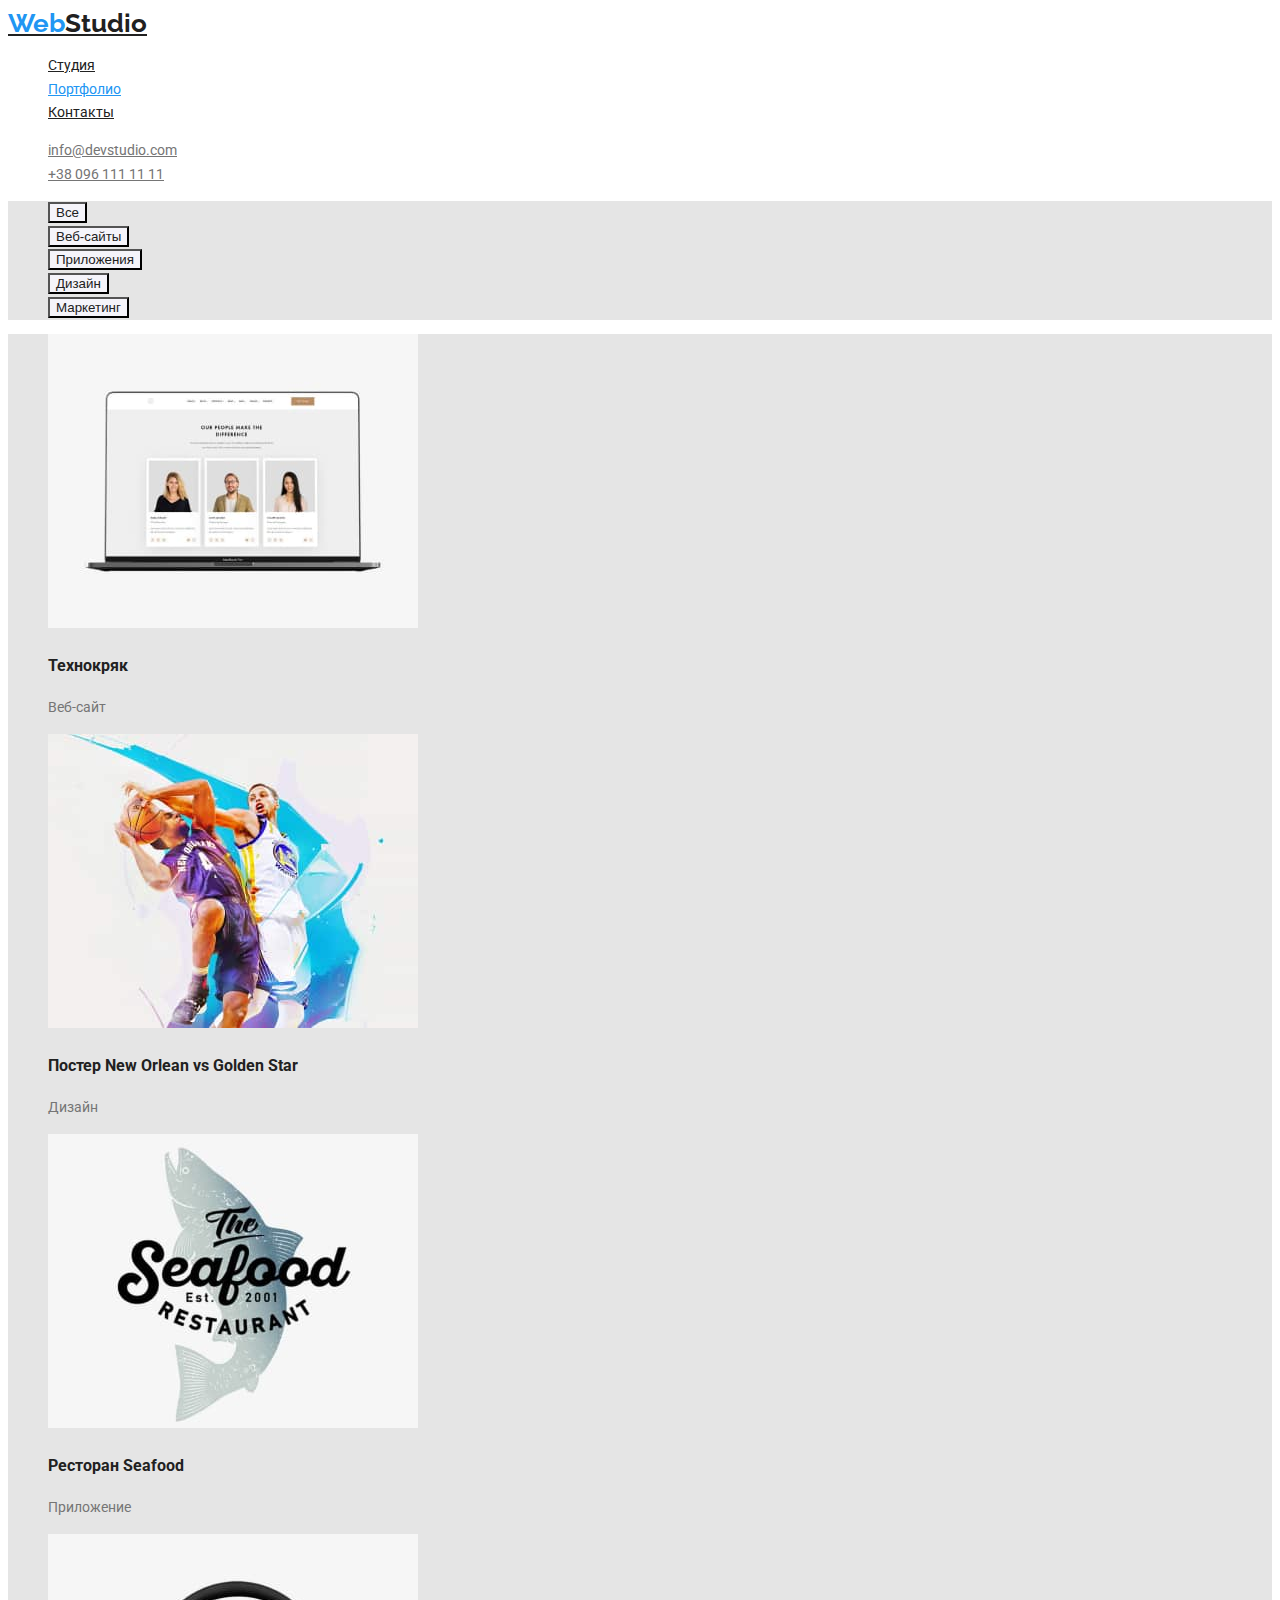
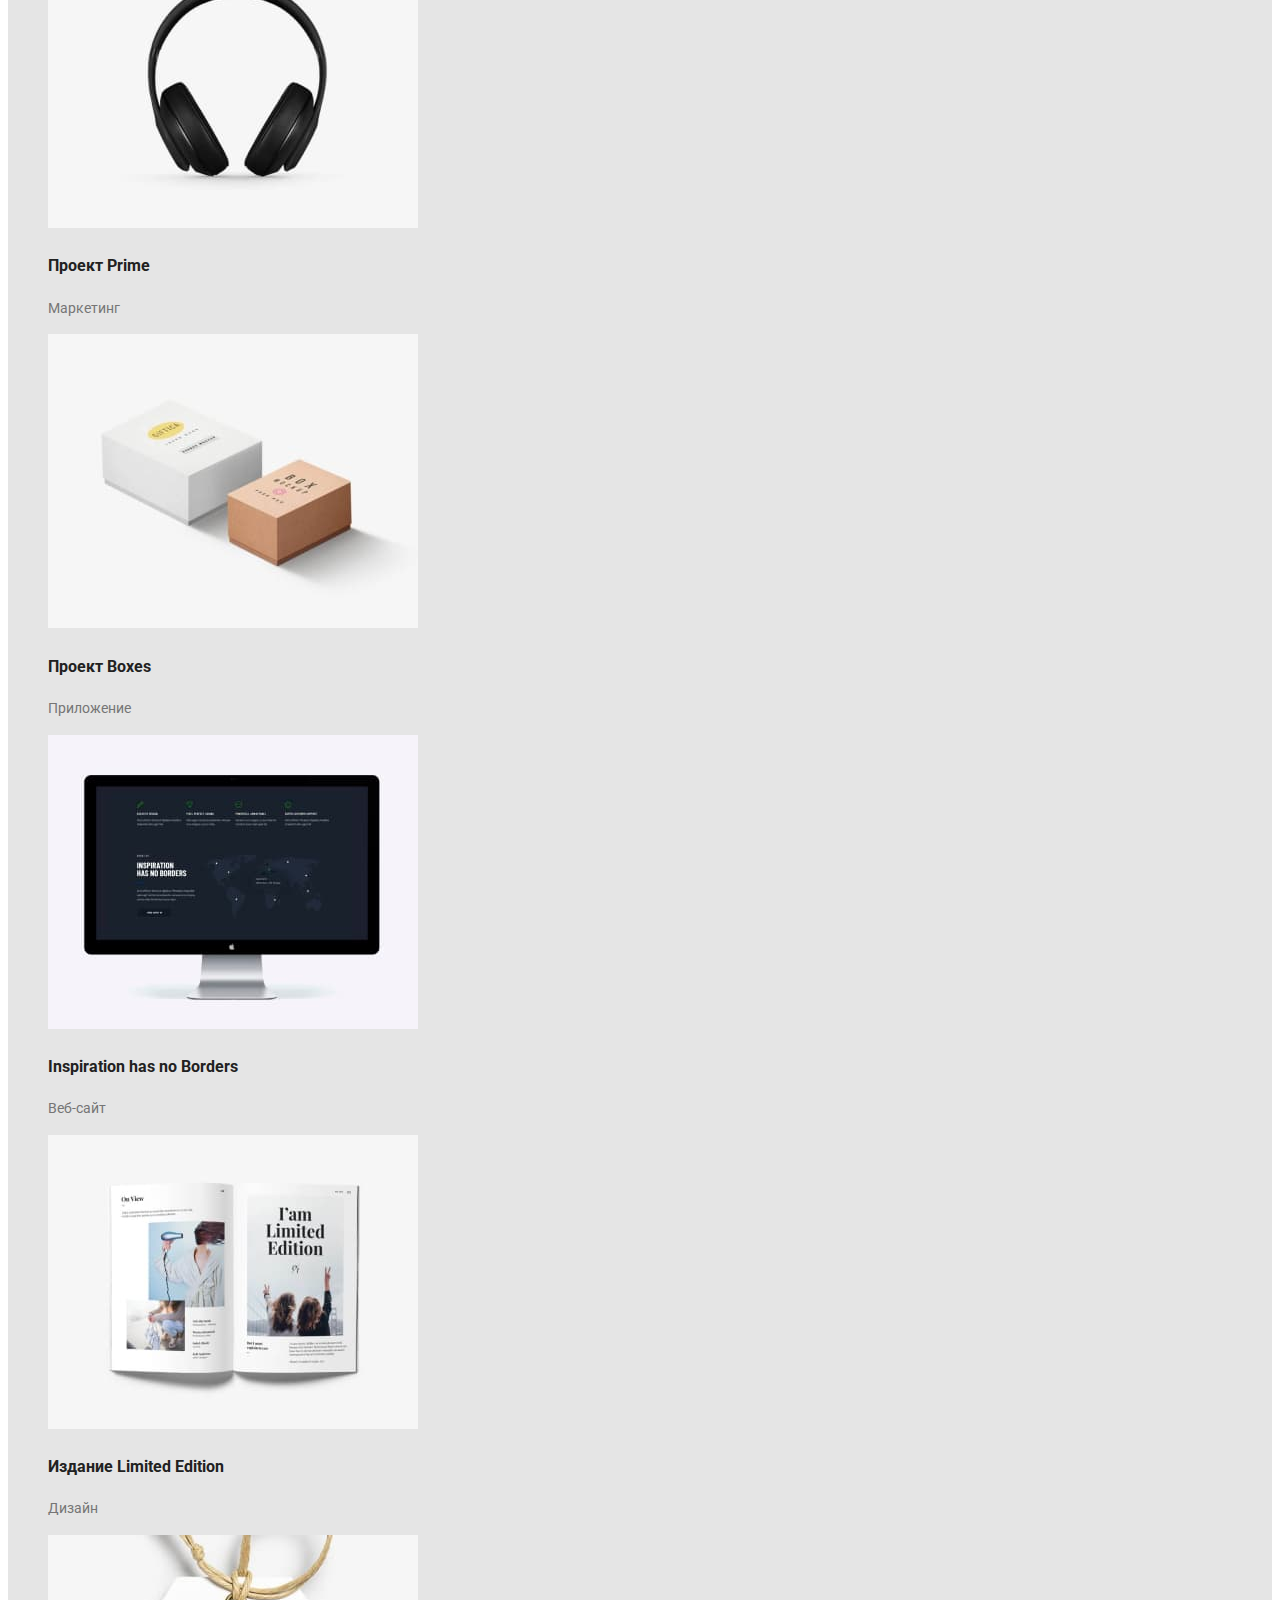
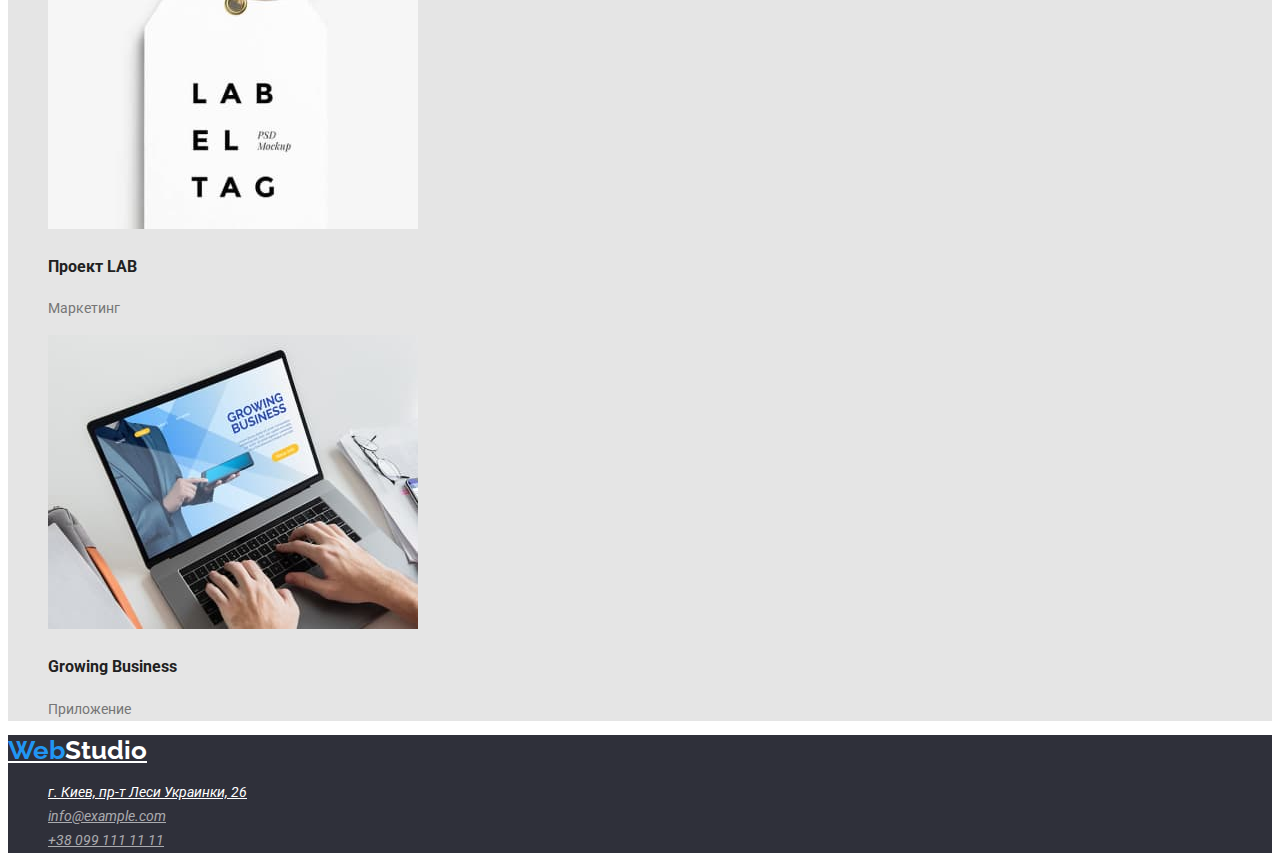
==== portfolio.html @ dbe219a0 "Исправлено высота текста на множитель" ====
<!DOCTYPE html>
<html lang="ru">
  <head>
    <meta charset="UTF-8" />
    <meta http-equiv="X-UA-Compatible" content="IE=edge" />
    <meta name="viewport" content="width=device-width, initial-scale=1.0" />
    <title>WebStudio</title>
    <link
      href="https://fonts.googleapis.com/css2?family=Raleway:wght@700&family=Roboto:wght@400;500;700;900&display=swap"
      rel="stylesheet"
    />
    <link rel="stylesheet" href="./styles/styles.css" />
  </head>
  <body>
    <!--Шапка сайта-->
    <header class="header">
      <nav>
        <a href="https://WebStudio.com" class="logo"
          ><span class="logo-web">Web</span>Studio</a
        >
        <ul class="site-nav list">
          <li><a href="./index.html" class="link">Студия</a></li>
          <li><a href="" class="link current">Портфолио</a></li>
          <li><a href="" class="link">Контакты</a></li>
        </ul>
      </nav>
      <ul class="auth-nav list">
        <li>
          <a href="mailto:info@devstudio.com" class="link">
            info@devstudio.com</a
          >
        </li>
        <li>
          <a href="tel:+38-096-111-11-11" class="link">+38 096 111 11 11</a>
        </li>
      </ul>
    </header>
    <!--Уникальный контент страницы-->
    <main>
      <section class="section">
        <ul class="list">
          <li><button type="button" class="button button-all">Все</button></li>
          <li>
            <button type="button" class="button button-websaite">
              Веб-сайты
            </button>
          </li>
          <li>
            <button type="button" class="button button-applications">
              Приложения
            </button>
          </li>
          <li>
            <button type="button" class="button button-design">Дизайн</button>
          </li>
          <li>
            <button type="button" class="button button-marketing">
              Маркетинг
            </button>
          </li>
        </ul>
        </section>
        <section class="section">
          <ul class="list">
          <li>
            <img src="./img/laptop.jpg" alt="Ноотбук" width="370" />
            <h3 class="section-title">Технокряк</h3>
            <p>Веб-сайт</p>
          </li>
          <li>
            <img
              src="./img/basketball.jpg"
              alt="Двое мужчин играют в баскетбол"
              width="370"
            />
            <h3 class="section-title">Постер New Orlean vs Golden Star</h3>
            <p>Дизайн</p>
          </li>
          <li>
            <img
              src="./img/restaurantlogo.jpg"
              alt="Логотип ресторана"
              width="370"
            />
            <h3 class="section-title">Ресторан Seafood</h3>
            <p>Приложение</p>
          </li>
          <li>
            <img src="./img/headphones.jpg" alt="Наушники" width="370" />
            <h3 class="section-title">Проект Prime</h3>
            <p>Маркетинг</p>
          </li>
          <li>
            <img src="./img/boxes.jpg" alt="Две коробочки" width="370" />
            <h3 class="section-title">Проект Boxes</h3>
            <p>Приложение</p>
          </li>
          <li>
            <img src="./img/inspiration.jpg" alt="Веб-сайт" width="370" />
            <h3 class="section-title" lang="en">Inspiration has no Borders</h3>
            <p>Веб-сайт</p>
          </li>
          <li>
            <img src="./img/edition.jpg" alt="Страница журнала" width="370" />
            <h3 class="section-title">Издание Limited Edition</h3>
            <p>Дизайн</p>
          </li>
          <li>
            <img
              src="./img/labproject.jpg"
              alt="Карточка с названием"
              width="370"
            />
            <h3 class="section-title">Проект LAB</h3>
            <p>Маркетинг</p>
          </li>
          <li>
            <img
              src="./img/growingbusiness.jpg"
              alt="Человек работает за компьютером"
              width="370"
            />
            <h3 class="section-title" lang="en">Growing Business</h3>
            <p>Приложение</p>
          </li>
        </ul>
      </section>
    </main>
    <!--Подвал-->
    <footer class="footer">
      <a href="https://WebStudio.com" class="footer-logo"
        ><span class="footer-web">Web</span>Studio</a
      >
      <address>
        <ul class="list">
          <li>
            <a href="" class="footer-adress">г. Киев, пр-т Леси Украинки, 26</a>
          </li>
          <li>
            <a href="mailto:info@devstudio.com" class="footer-mail"
              >info@example.com</a
            >
          </li>
          <li>
            <a href="tel:+38-096-111-11-11" class="footer-tel"
              >+38 099 111 11 11</a
            >
          </li>
        </ul>
        </section>
      </address>
    </footer>
  </body>
</html>
---- styles/styles.css ----
/* color palette */
/* вторичный цвет текста #212121 */
/* основной цвет текста #757575 */
/* фон героя и подвала #2F303A */
/* основной цвет фона страницы #E5E5E5 */
/* акцент #2196F3 */
/* фон наша команда #F5F4FA */
/* фон наши шапка  #FFFFFF */
/* цвет эладреса и телефона подвала rgba(255, 255, 255, 0.6) */
:root {
  --primary-text-color: #757575;
  --title-text-color: #212121;
  --accent-color: #2196f3;
  --footer-mail-tel-color: rgba(255, 255, 255, 0.6);
  --background-hero-footer-color: #2f303a;
  --background-page-color: #e5e5e5;
  --background-ourteam-color: #f5f4fa;
  --background-primary-color: #ffffff;
}
body {
  background-color: var(--background-primary-color);
  color: var(--primary-text-color);

  font-family: Roboto, sans-serif;
  font-style: normal;
  font-weight: 400;
  font-size: 14px;
  line-height: 1.7;
}
.list {
  list-style: none;
}
.header {
  background-color: var(--background-primary-color);
}

.logo {
  color: var(--title-text-color);

  font-family: "Raleway";
  font-style: normal;
  font-weight: 700;
  font-size: 26px;
  line-height: 1.2;
}
.logo:hover,
.logo:focus {
  color: var(--accent-color);
}
.logo > .logo-web {
  color: var(--accent-color);
}

/* site nav */
.site-nav .link {
  color: var(--title-text-color);
}
.site-nav .link:hover,
.site-nav .link:focus {
  color: var(--accent-color);
}
.site-nav .link.current {
  color: var(--accent-color);
}
/* auth-nav */
.auth-nav .link {
  color: var(--primary-text-color);
}
.auth-nav .link:hover,
.auth-nav .link:focus {
  color: var(--accent-color);
}

/* hero */
.hero {
  background-color: var(--background-hero-footer-color);
}
.hero-title {
  color: var(--background-primary-color);

  font-weight: 900;
  font-size: 44px;
  line-height: 1.4;
  text-align: center;
}
.hero-btn {
  background-color: var(--accent-color);
  color: var(--background-primary-color);
}
/* section */
.section {
  background-color: var(--background-page-color);
}
.section-title {
  color: var(--title-text-color);
}
.title-too {
  text-align: center;
}

/* team */
.team {
  background-color: var(--background-ourteam-color);
}
/* footer */
.footer {
  background-color: var(--background-hero-footer-color);
}

.footer-logo {
  color: var(--background-primary-color);

  font-family: "Raleway";
  font-style: normal;
  font-weight: 700;
  font-size: 26px;
  line-height: 1.2;
}
.footer-logo:hover,
.footer-logo:focus {
  color: var(--accent-color);
}
.footer-web {
  color: var(--accent-color);
}
.footer-adress {
  color: var(--background-primary-color);
}
.footer-mail {
  color: var(--footer-mail-tel-color);
}
.footer-mail:hover,
.footer-mail:focus {
  color: var(--accent-color);
}
.footer-tel {
  color: var(--footer-mail-tel-color);
}
.footer-tel:hover,
.footer-tel:focus {
  color: var(--accent-color);
}
.button {
  background-color: var(--background-ourteam-color);
  color: var(--title-text-color);
}
.button:hover,
.button:focus {
  background-color: var(--accent-color);
  color: var(--background-primary-color));
}
.button .button-all {
  width: 73px;
  height: 38px;
}
.button .button-websaite {
  width: 128px;
  height: 38px;
}
.button .button-applications {
  width: 145px;
  height: 38px;
}
.button .button-design {
  width: 103px;
  height: 38px;
}
.button .button-marketing {
  width: 130px;
  height: 38px;
}
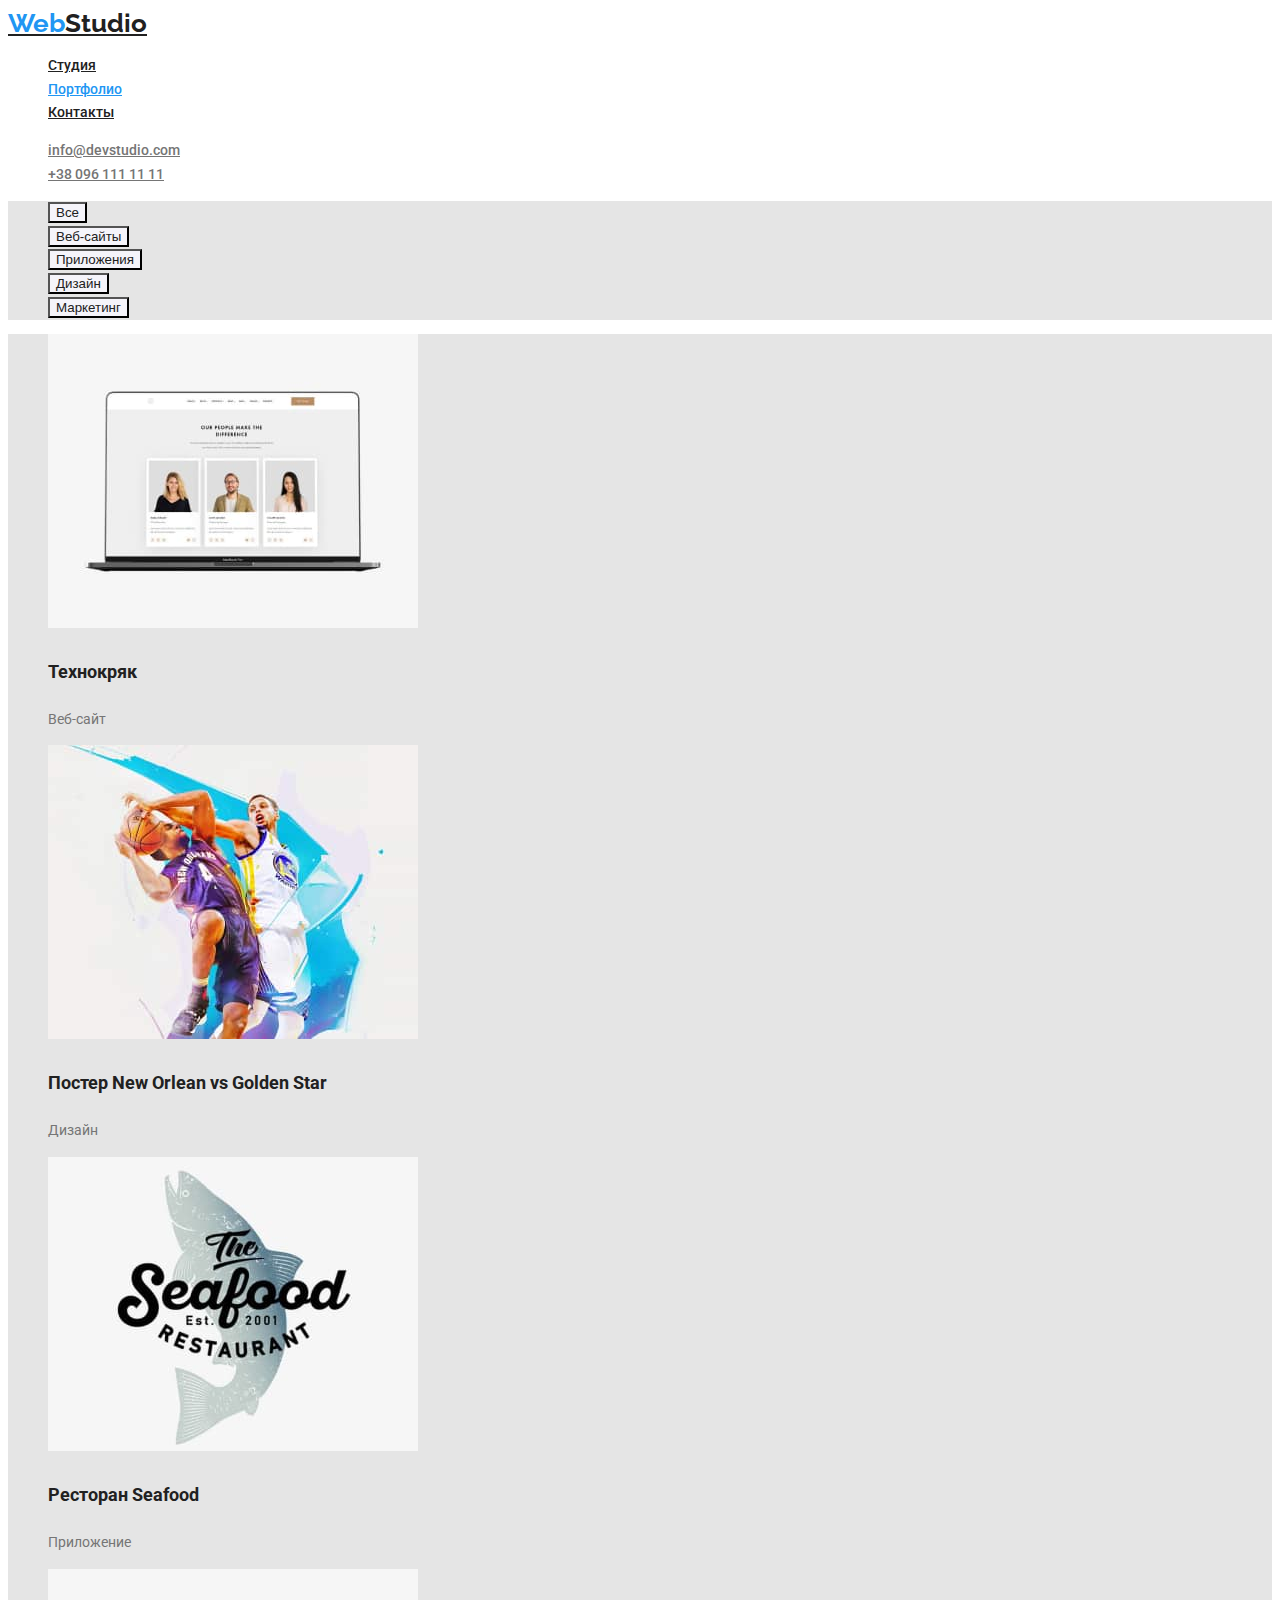
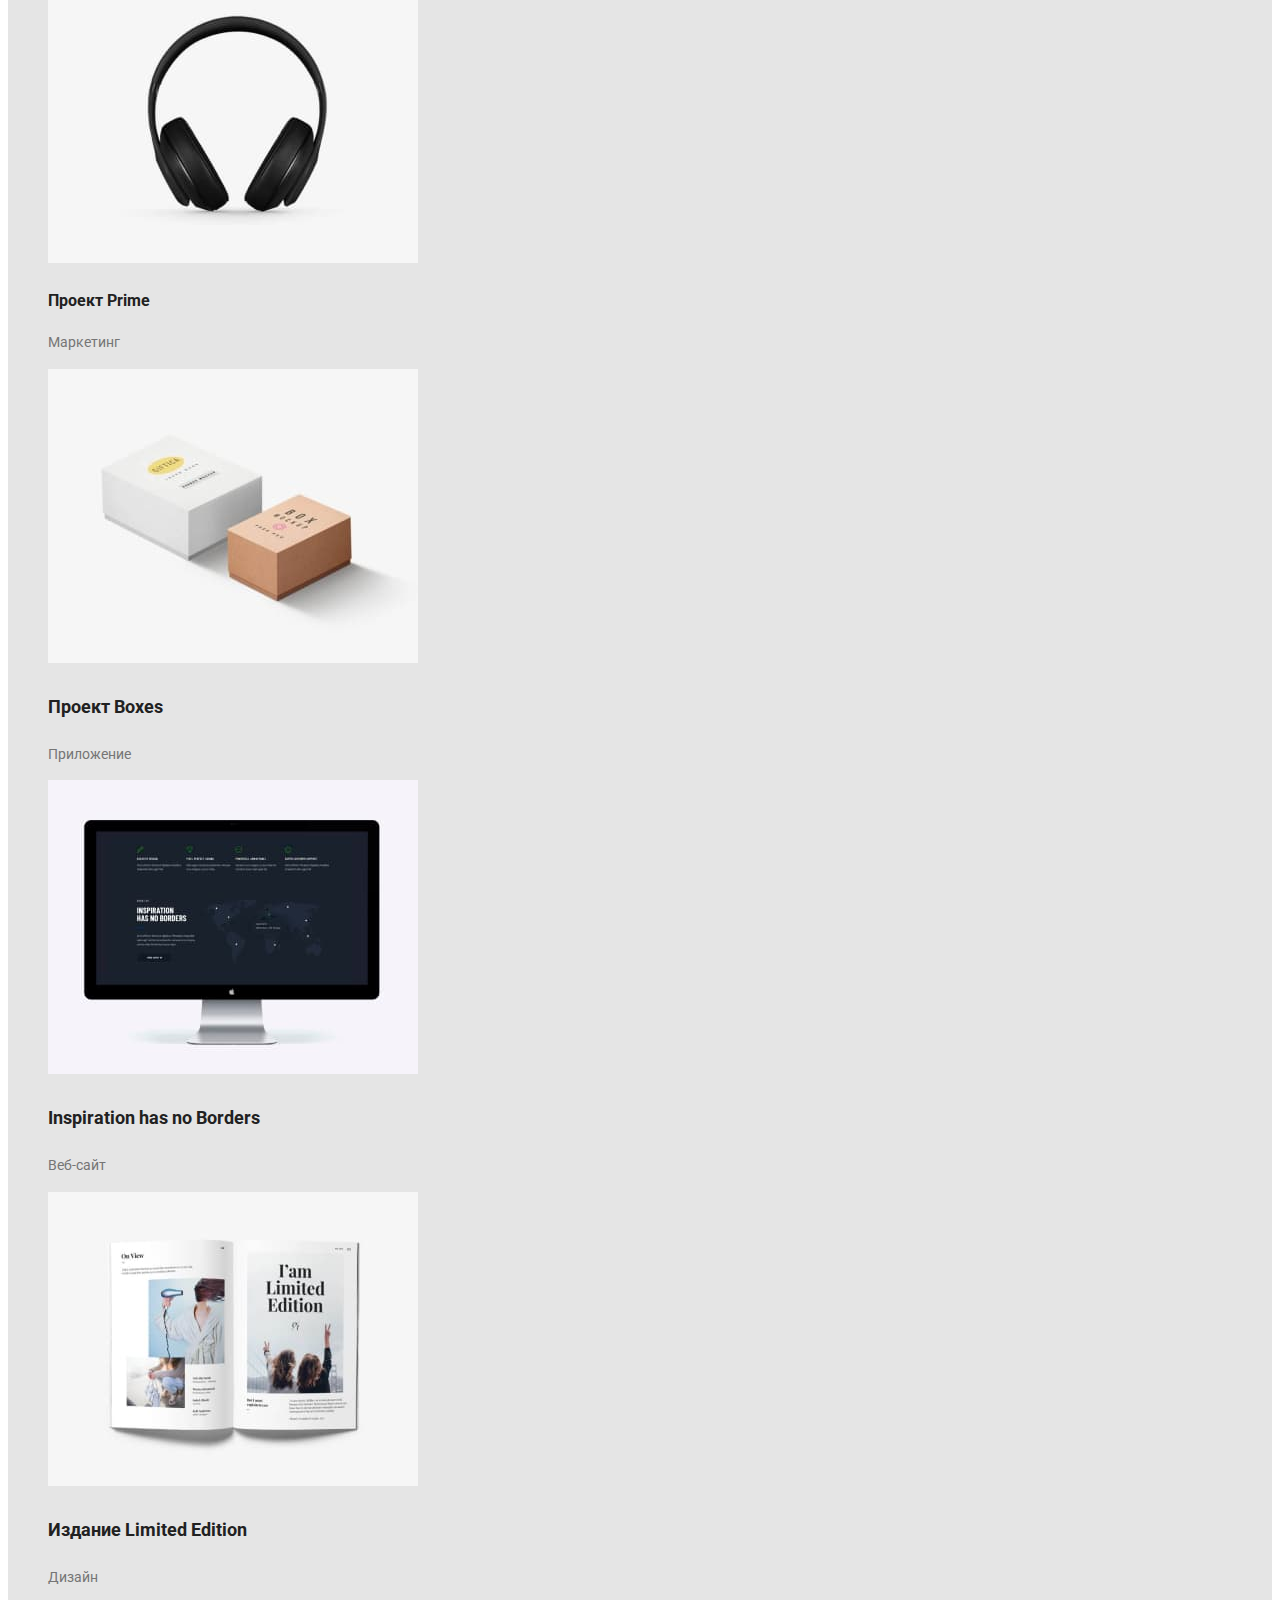
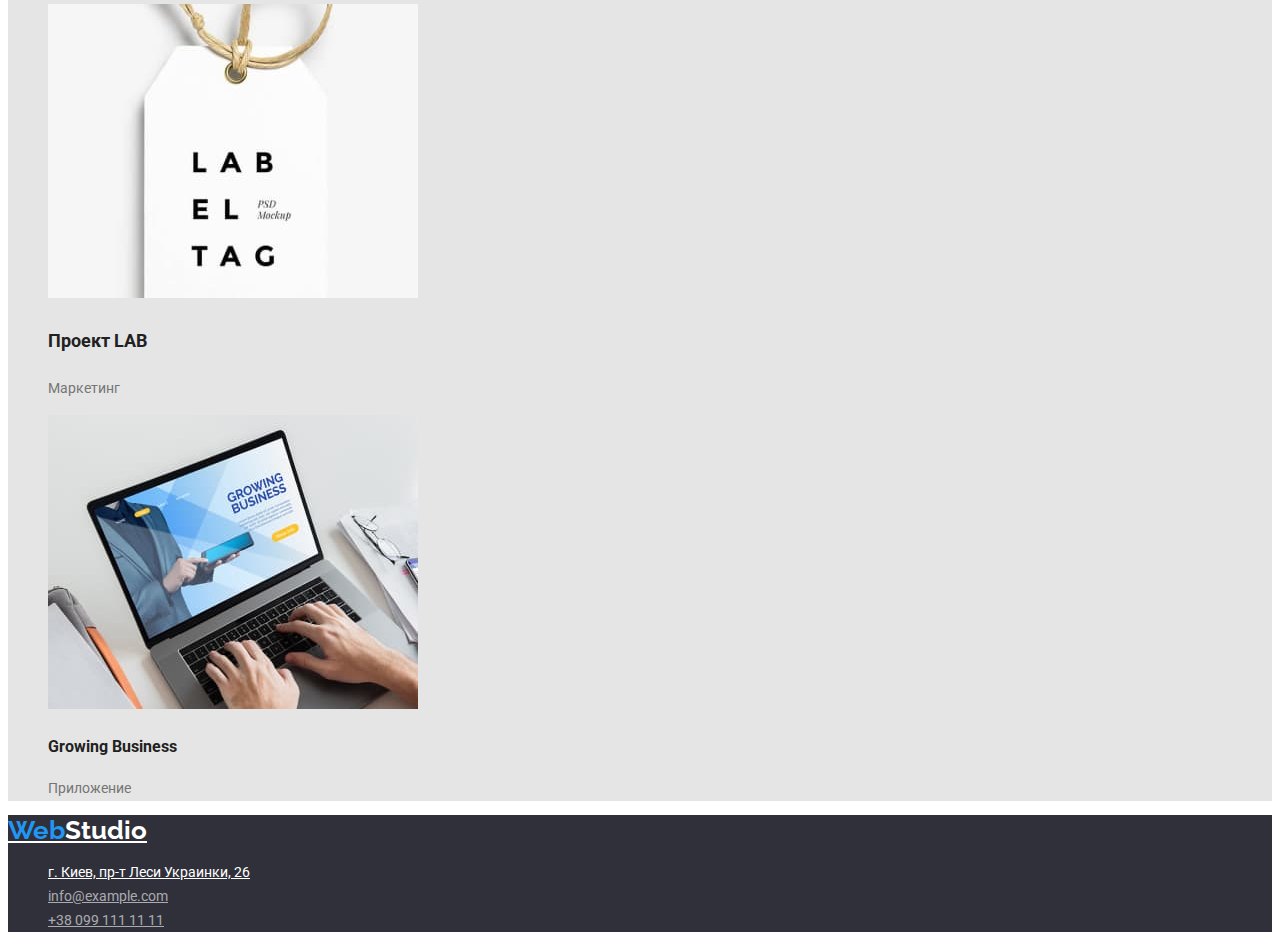
==== commit 97a3f0b7: "Присвоено стили текста" ====
--- a/portfolio.html
+++ b/portfolio.html
@@ -64,7 +64,7 @@
           <ul class="list">
           <li>
             <img src="./img/laptop.jpg" alt="Ноотбук" width="370" />
-            <h3 class="section-title">Технокряк</h3>
+            <h3 class="section-title portfolio-title">Технокряк</h3>
             <p>Веб-сайт</p>
           </li>
           <li>
@@ -73,7 +73,7 @@
               alt="Двое мужчин играют в баскетбол"
               width="370"
             />
-            <h3 class="section-title">Постер New Orlean vs Golden Star</h3>
+            <h3 class="section-title portfolio-title">Постер New Orlean vs Golden Star</h3>
             <p>Дизайн</p>
           </li>
           <li>
@@ -82,7 +82,7 @@
               alt="Логотип ресторана"
               width="370"
             />
-            <h3 class="section-title">Ресторан Seafood</h3>
+            <h3 class="section-title portfolio-title">Ресторан Seafood</h3>
             <p>Приложение</p>
           </li>
           <li>
@@ -92,17 +92,17 @@
           </li>
           <li>
             <img src="./img/boxes.jpg" alt="Две коробочки" width="370" />
-            <h3 class="section-title">Проект Boxes</h3>
+            <h3 class="section-title portfolio-title">Проект Boxes</h3>
             <p>Приложение</p>
           </li>
           <li>
             <img src="./img/inspiration.jpg" alt="Веб-сайт" width="370" />
-            <h3 class="section-title" lang="en">Inspiration has no Borders</h3>
+            <h3 class="section-title portfolio-title" lang="en">Inspiration has no Borders</h3>
             <p>Веб-сайт</p>
           </li>
           <li>
             <img src="./img/edition.jpg" alt="Страница журнала" width="370" />
-            <h3 class="section-title">Издание Limited Edition</h3>
+            <h3 class="section-title portfolio-title">Издание Limited Edition</h3>
             <p>Дизайн</p>
           </li>
           <li>
@@ -111,7 +111,7 @@
               alt="Карточка с названием"
               width="370"
             />
-            <h3 class="section-title">Проект LAB</h3>
+            <h3 class="section-title portfolio-title">Проект LAB</h3>
             <p>Маркетинг</p>
           </li>
           <li>
--- a/styles/styles.css
+++ b/styles/styles.css
@@ -54,6 +54,9 @@
 /* site nav */
 .site-nav .link {
   color: var(--title-text-color);
+  font-weight: 500;
+  font-size: 14px;
+  line-height: 1.14;
 }
 .site-nav .link:hover,
 .site-nav .link:focus {
@@ -65,6 +68,9 @@
 /* auth-nav */
 .auth-nav .link {
   color: var(--primary-text-color);
+  font-weight: 500;
+  font-size: 14px;
+  line-height: 1.14;
 }
 .auth-nav .link:hover,
 .auth-nav .link:focus {
@@ -86,6 +92,10 @@
 .hero-btn {
   background-color: var(--accent-color);
   color: var(--background-primary-color);
+
+  font-weight: 700;
+  font-size: 16px;
+  line-height: 2;
 }
 /* section */
 .section {
@@ -95,9 +105,26 @@
   color: var(--title-text-color);
 }
 .title-too {
+  font-weight: 700;
+  font-size: 36px;
+  line-height: 1.2;
   text-align: center;
 }
-
+.title-three {
+  font-weight: 700;
+  font-size: 14px;
+  line-height: 1.14;
+}
+.title-name {
+  font-weight: 500;
+  font-size: 16px;
+  line-height: 1.18;
+}
+.portfolio-title {
+  font-weight: 700;
+  font-size: 18px;
+  line-height: 2;
+}
 /* team */
 .team {
   background-color: var(--background-ourteam-color);
@@ -125,9 +152,18 @@
 }
 .footer-adress {
   color: var(--background-primary-color);
+
+  font-style: normal;
+  font-weight: 400;
+  font-size: 14px;
+  line-height: 1.7;
 }
 .footer-mail {
   color: var(--footer-mail-tel-color);
+  font-style: normal;
+  font-weight: 400;
+  font-size: 14px;
+  line-height: 1.7;
 }
 .footer-mail:hover,
 .footer-mail:focus {
@@ -135,6 +171,10 @@
 }
 .footer-tel {
   color: var(--footer-mail-tel-color);
+  font-style: normal;
+  font-weight: 400;
+  font-size: 14px;
+  line-height: 1.7;
 }
 .footer-tel:hover,
 .footer-tel:focus {
@@ -147,8 +187,9 @@
 .button:hover,
 .button:focus {
   background-color: var(--accent-color);
-  color: var(--background-primary-color));
-}
+  color: var(--background-primary-color);
+}
+
 .button .button-all {
   width: 73px;
   height: 38px;
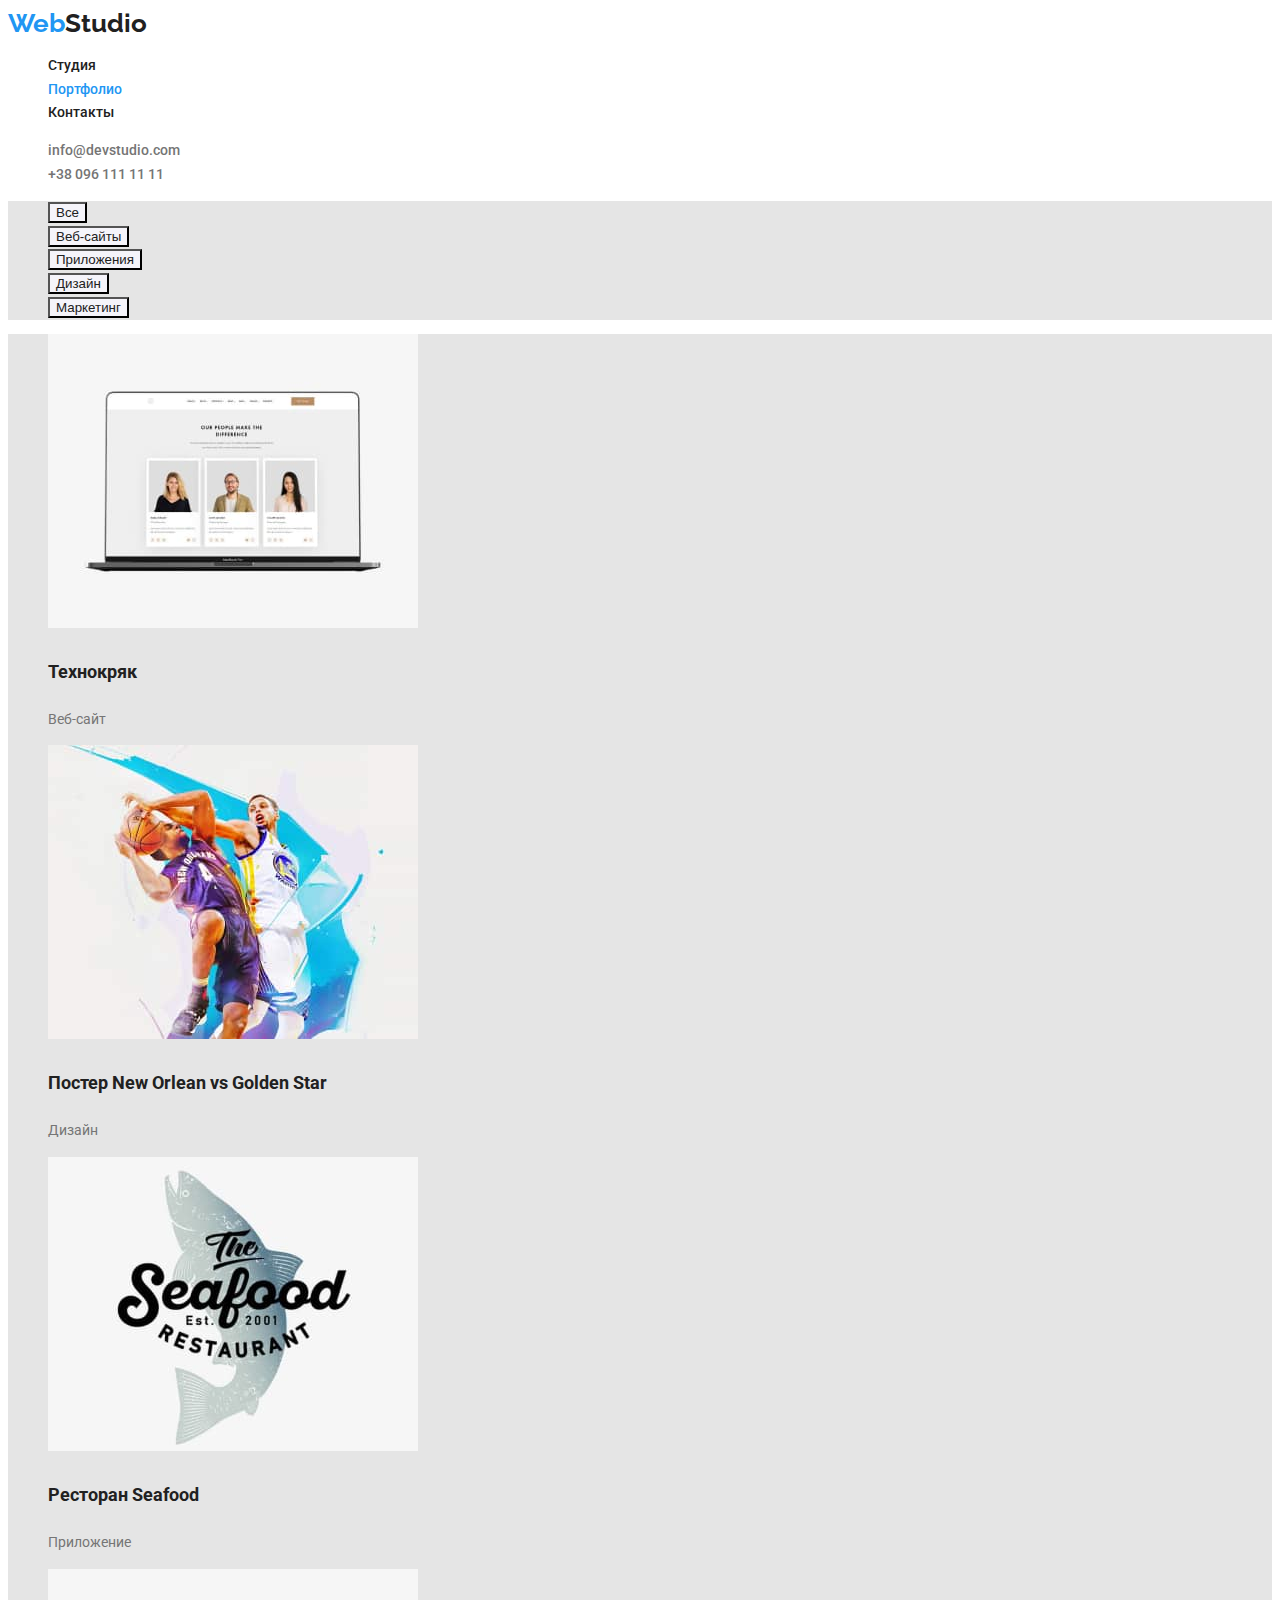
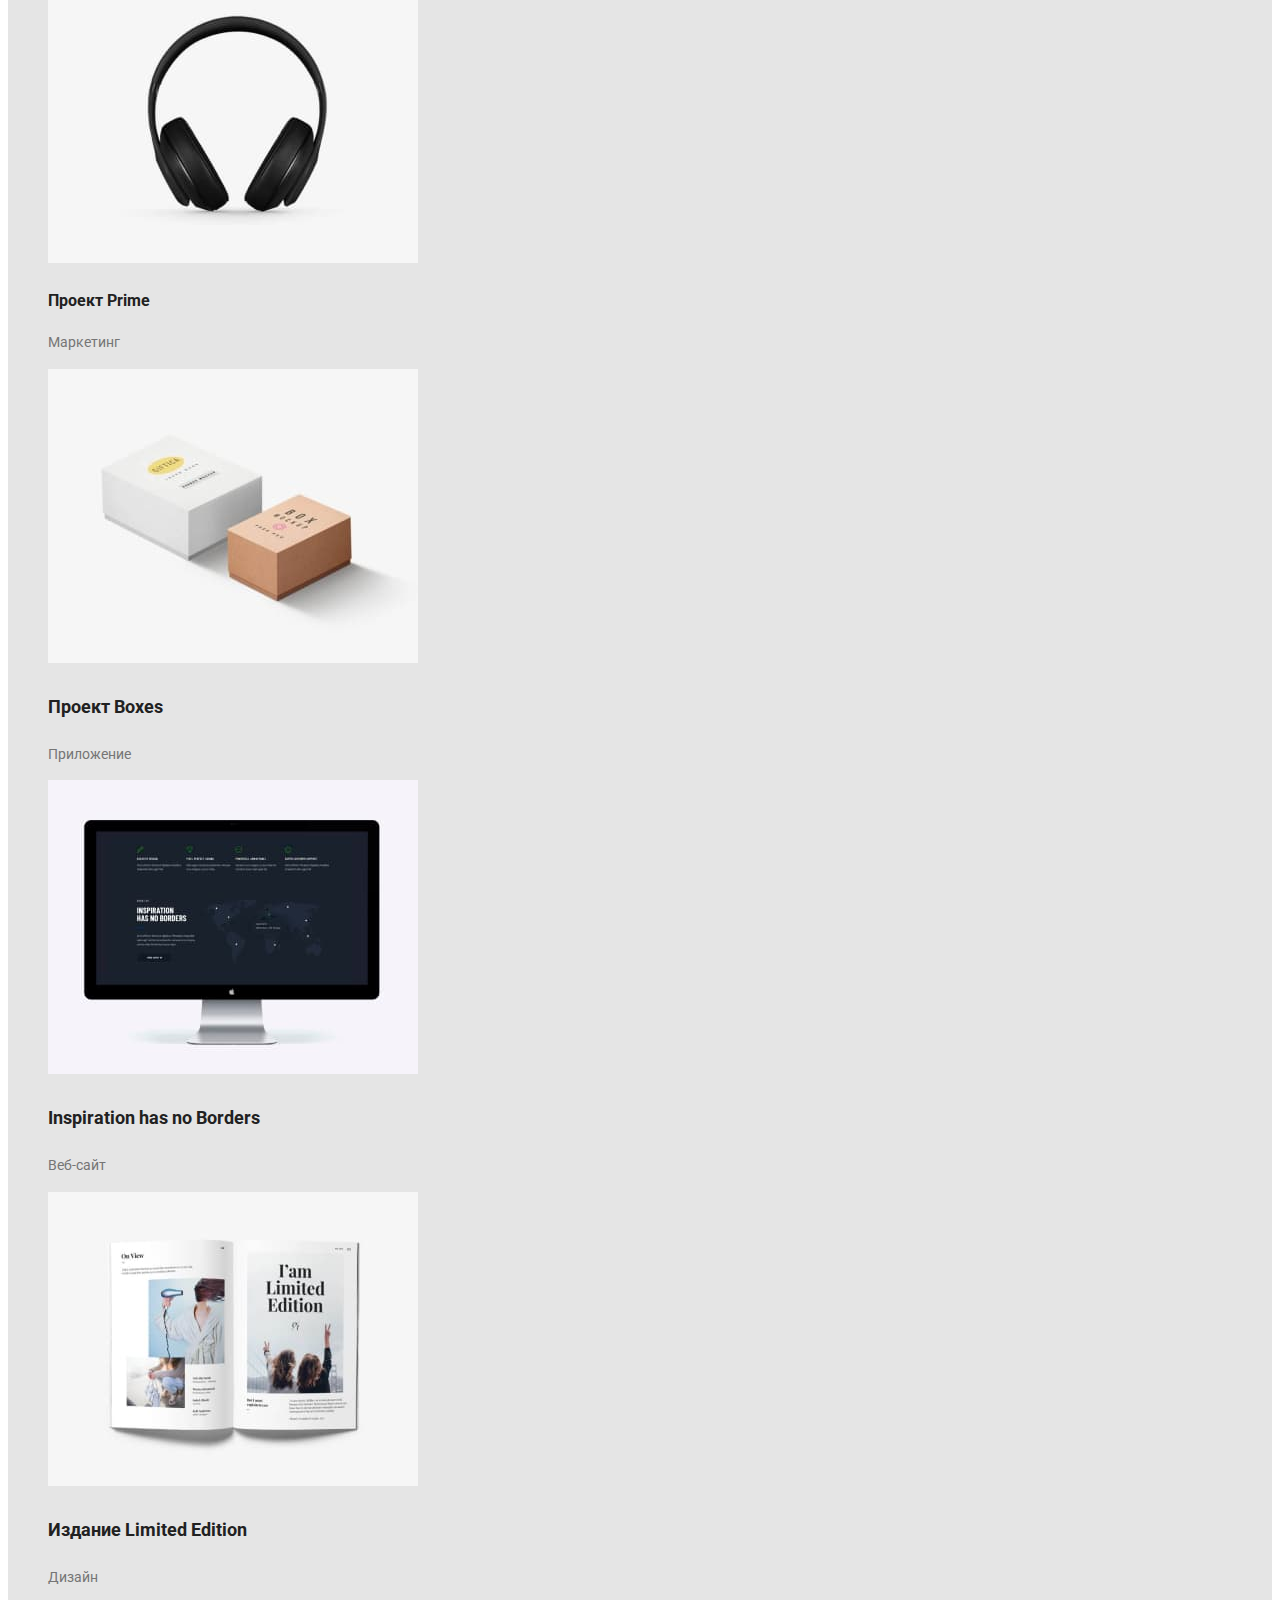
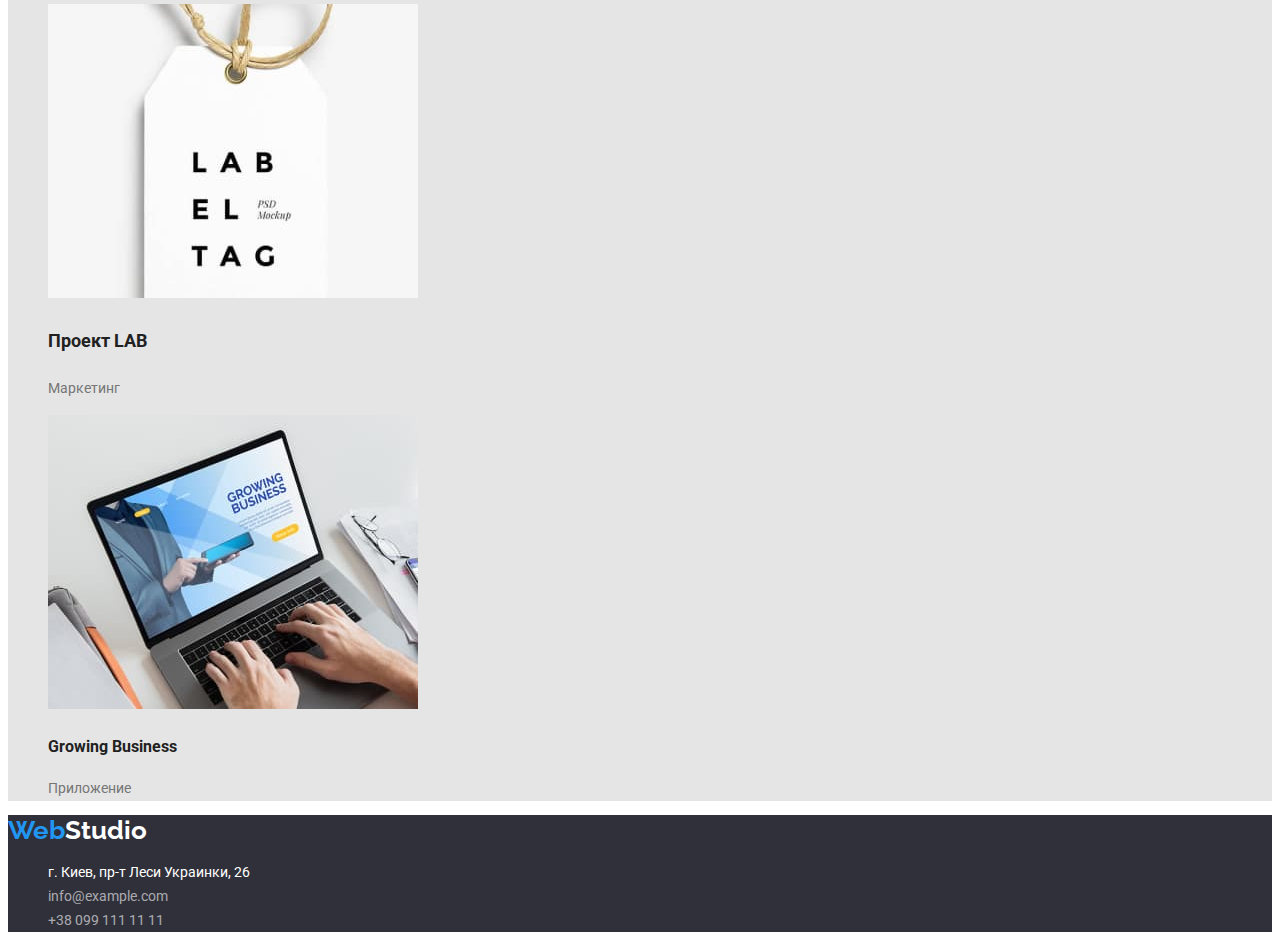
==== commit 0ceb52c5: "Убрано подчеркивание в шапке и подвале" ====
--- a/portfolio.html
+++ b/portfolio.html
@@ -15,30 +15,32 @@
     <!--Шапка сайта-->
     <header class="header">
       <nav>
-        <a href="https://WebStudio.com" class="logo"
+        <a href="https://WebStudio.com" class="logo list"
           ><span class="logo-web">Web</span>Studio</a
         >
         <ul class="site-nav list">
-          <li><a href="./index.html" class="link">Студия</a></li>
-          <li><a href="" class="link current">Портфолио</a></li>
-          <li><a href="" class="link">Контакты</a></li>
+          <li><a href="./index.html" class="link list">Студия</a></li>
+          <li><a href="" class="link current list">Портфолио</a></li>
+          <li><a href="" class="link list">Контакты</a></li>
         </ul>
       </nav>
       <ul class="auth-nav list">
         <li>
-          <a href="mailto:info@devstudio.com" class="link">
+          <a href="mailto:info@devstudio.com" class="link list">
             info@devstudio.com</a
           >
         </li>
         <li>
-          <a href="tel:+38-096-111-11-11" class="link">+38 096 111 11 11</a>
+          <a href="tel:+38-096-111-11-11" class="link list">+38 096 111 11 11</a>
         </li>
       </ul>
     </header>
     <!--Уникальный контент страницы-->
     <main>
+      <h1 class="title-none">Портфолио</h1>
       <section class="section">
         <ul class="list">
+          <h2 class="title-none">Навигация по странице</h2>
           <li><button type="button" class="button button-all">Все</button></li>
           <li>
             <button type="button" class="button button-websaite">
@@ -61,6 +63,7 @@
         </ul>
         </section>
         <section class="section">
+          <h2 class="title-none">Примеры работ</h2>
           <ul class="list">
           <li>
             <img src="./img/laptop.jpg" alt="Ноотбук" width="370" />
@@ -128,21 +131,24 @@
     </main>
     <!--Подвал-->
     <footer class="footer">
-      <a href="https://WebStudio.com" class="footer-logo"
+      <a href="https://WebStudio.com" class="footer-logo list"
         ><span class="footer-web">Web</span>Studio</a
       >
       <address>
         <ul class="list">
           <li>
-            <a href="" class="footer-adress">г. Киев, пр-т Леси Украинки, 26</a>
+            <a href="https://goo.gl/maps/mT76Hgf6RmnMrDRZ7" 
+            target="_blank" 
+            rel="noopener noindex nofollow" 
+            class="footer-adress list">г. Киев, пр-т Леси Украинки, 26</a>
           </li>
           <li>
-            <a href="mailto:info@devstudio.com" class="footer-mail"
+            <a href="mailto:info@devstudio.com list" class="footer-mail list"
               >info@example.com</a
             >
           </li>
           <li>
-            <a href="tel:+38-096-111-11-11" class="footer-tel"
+            <a href="tel:+38-096-111-11-11" class="footer-tel list"
               >+38 099 111 11 11</a
             >
           </li>
--- a/styles/styles.css
+++ b/styles/styles.css
@@ -2,10 +2,10 @@
 /* вторичный цвет текста #212121 */
 /* основной цвет текста #757575 */
 /* фон героя и подвала #2F303A */
-/* основной цвет фона страницы #E5E5E5 */
+/* цвет фона секции #E5E5E5 */
 /* акцент #2196F3 */
 /* фон наша команда #F5F4FA */
-/* фон наши шапка  #FFFFFF */
+/* основной фон страницы и шапки  #FFFFFF */
 /* цвет эладреса и телефона подвала rgba(255, 255, 255, 0.6) */
 :root {
   --primary-text-color: #757575;
@@ -29,6 +29,7 @@
 }
 .list {
   list-style: none;
+  text-decoration: none;
 }
 .header {
   background-color: var(--background-primary-color);
@@ -95,7 +96,7 @@
 
   font-weight: 700;
   font-size: 16px;
-  line-height: 2;
+  line-height: 1.86;
 }
 /* section */
 .section {
@@ -109,6 +110,9 @@
   font-size: 36px;
   line-height: 1.2;
   text-align: center;
+}
+.title-none {
+  display: none;
 }
 .title-three {
   font-weight: 700;
@@ -183,6 +187,7 @@
 .button {
   background-color: var(--background-ourteam-color);
   color: var(--title-text-color);
+  cursor: pointer;
 }
 .button:hover,
 .button:focus {
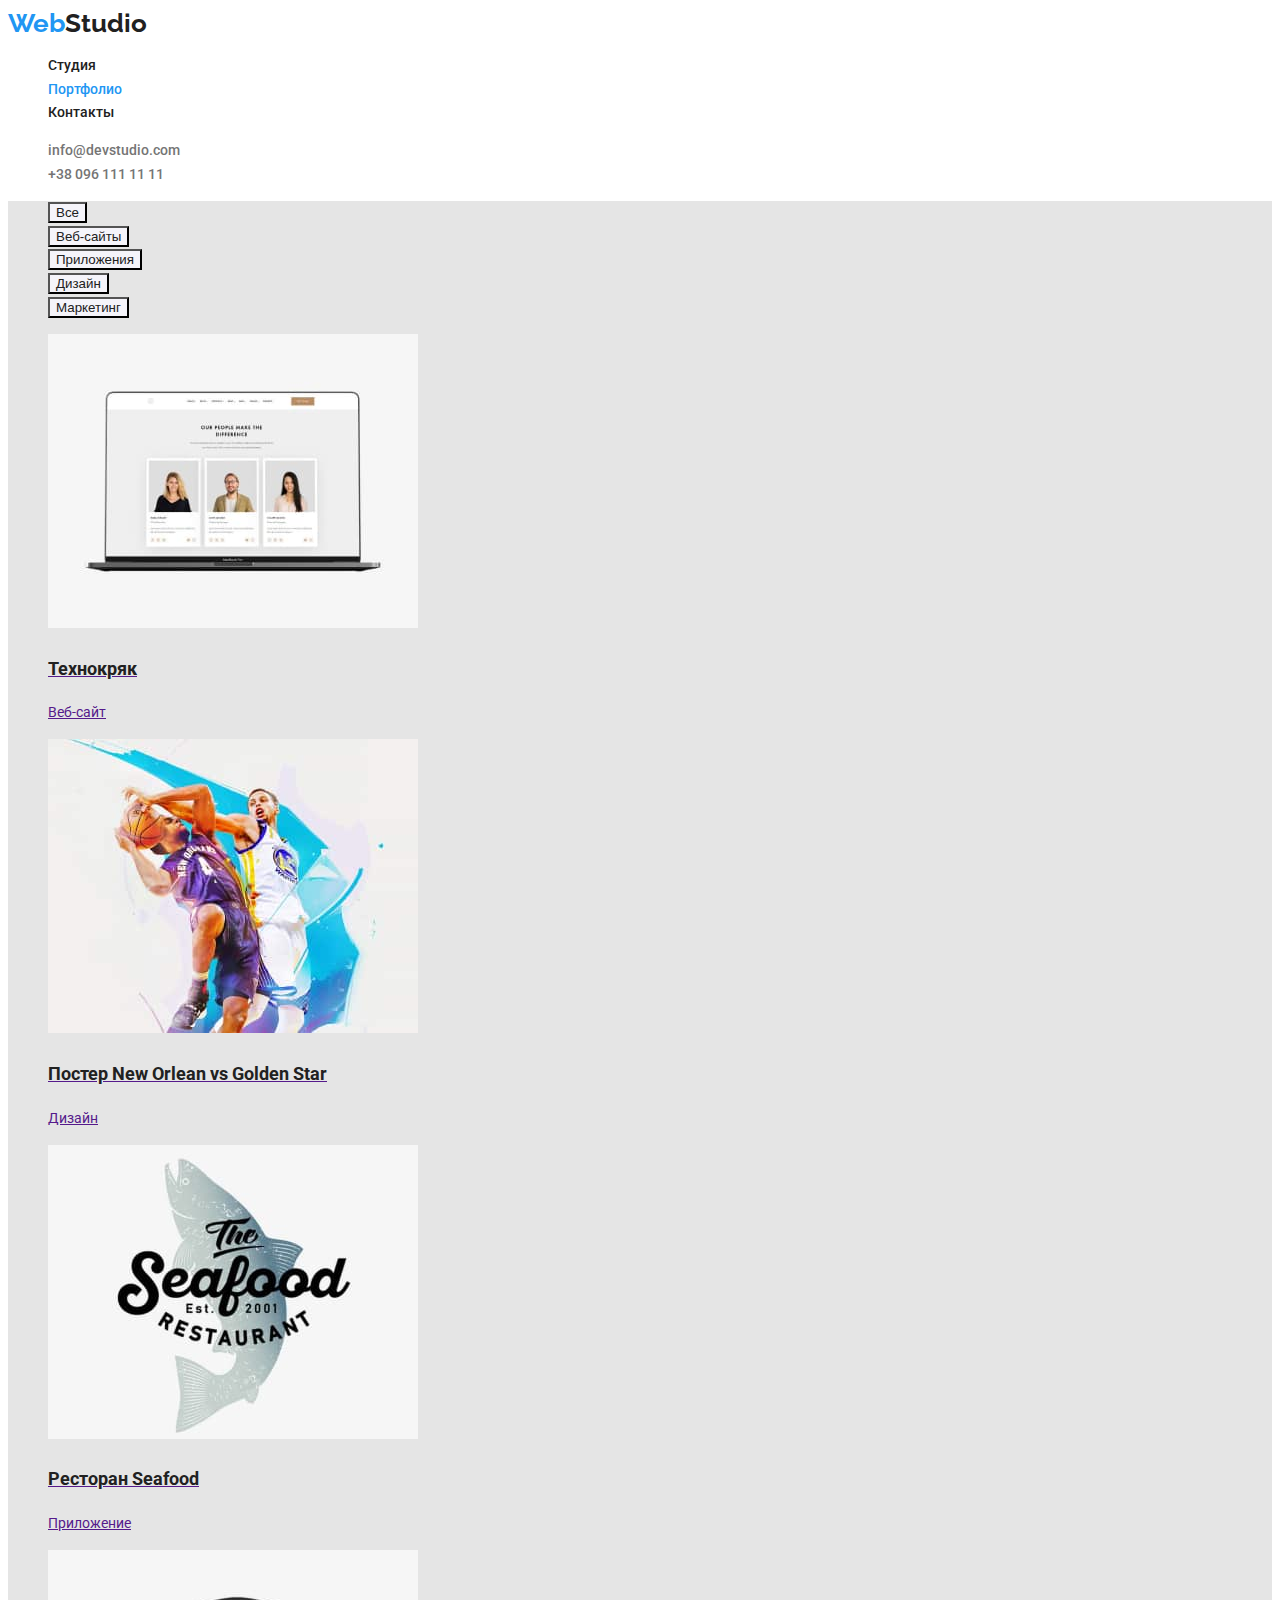
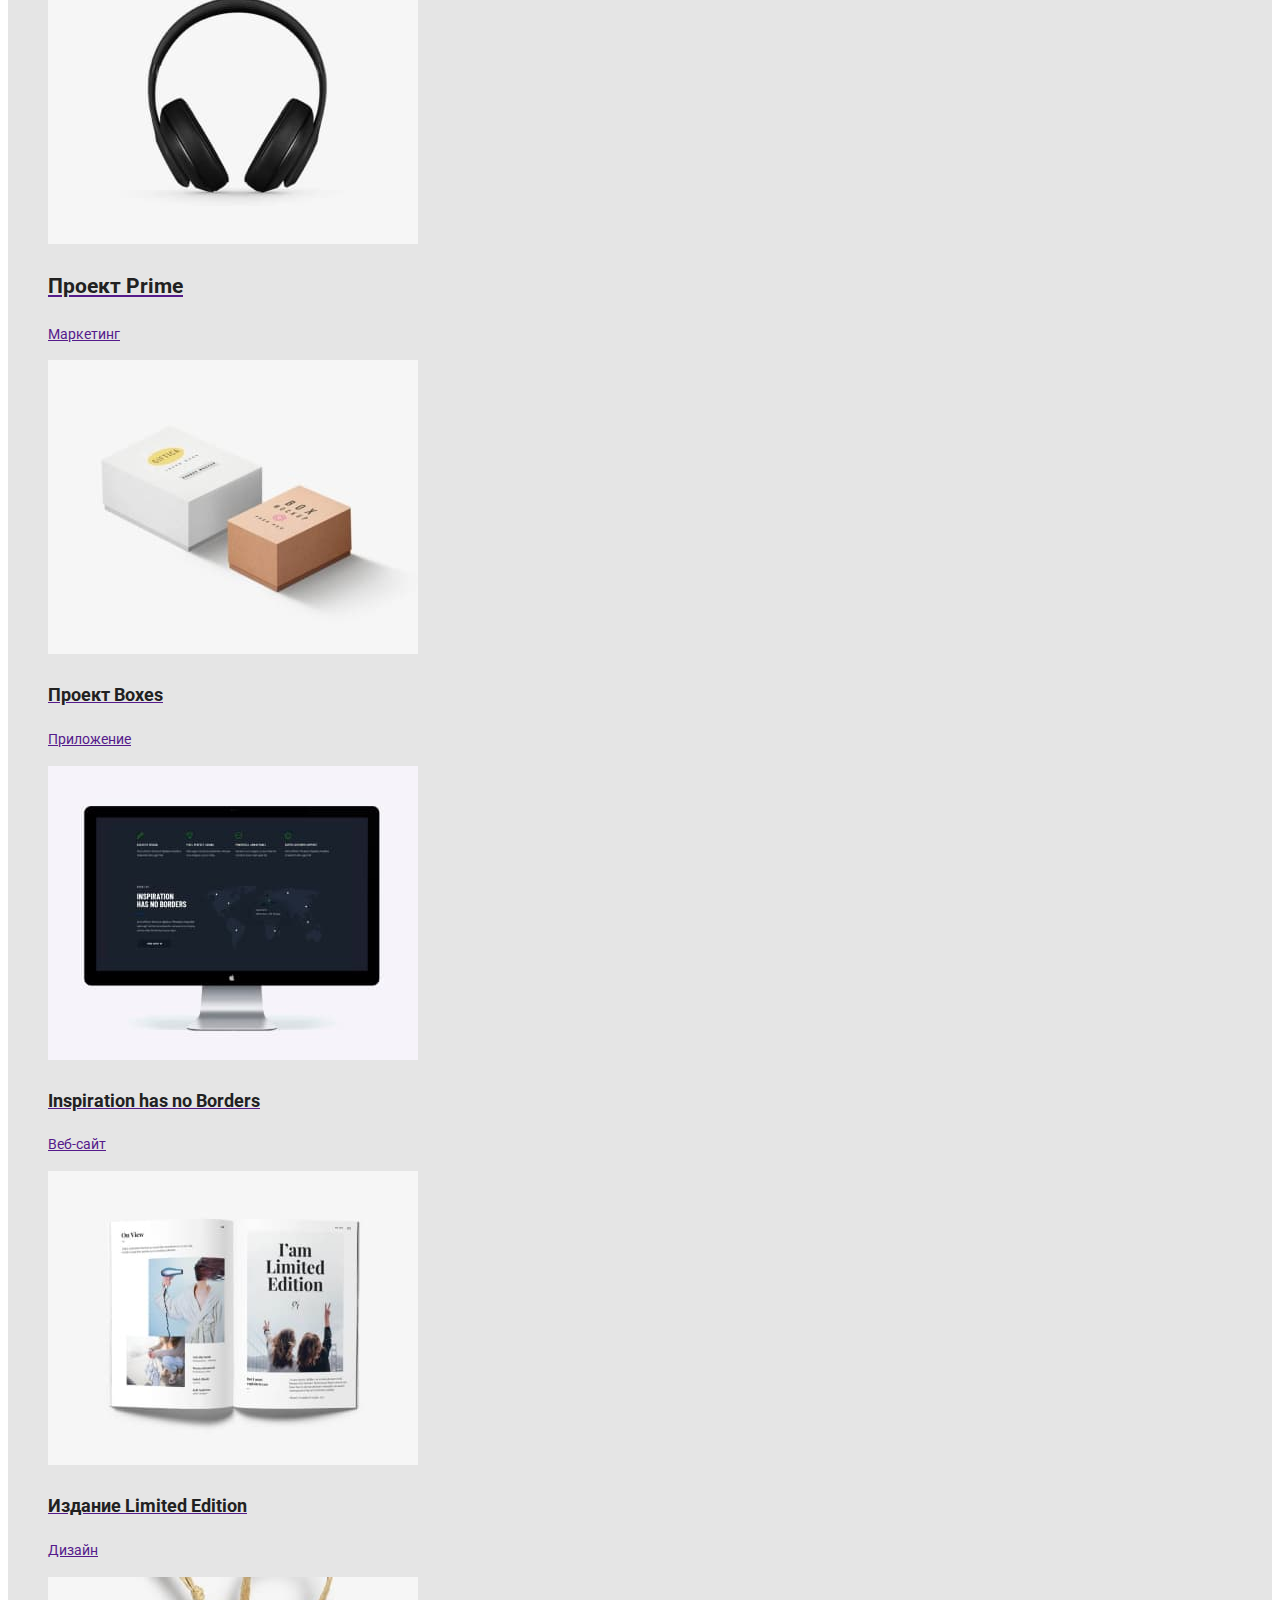
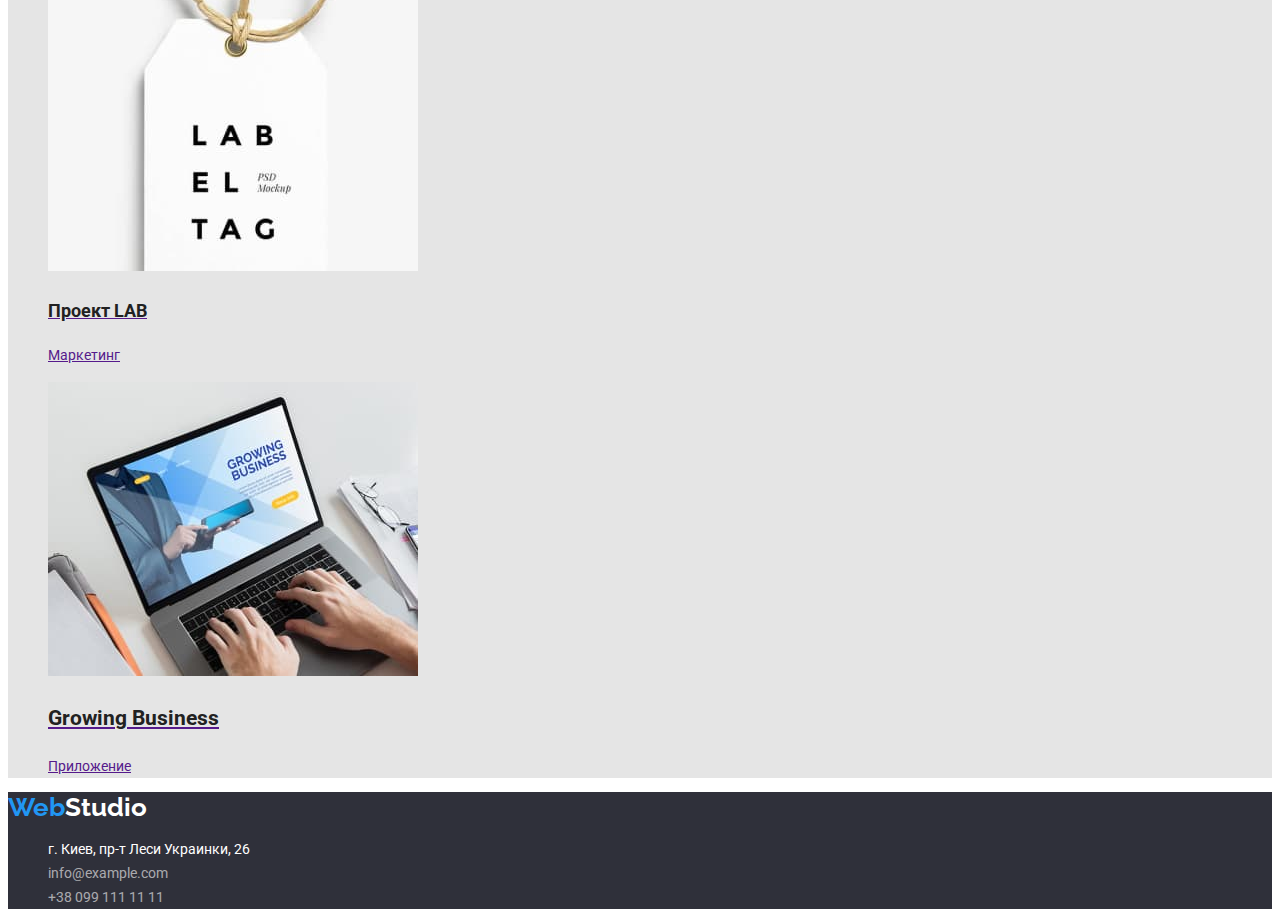
==== commit 363ae95a: "В портфолио, контент обернут в одну секцию, исправлены заголовки, добавлены ссылки" ====
--- a/portfolio.html
+++ b/portfolio.html
@@ -31,16 +31,17 @@
           >
         </li>
         <li>
-          <a href="tel:+38-096-111-11-11" class="link list">+38 096 111 11 11</a>
+          <a href="tel:+38-096-111-11-11" class="link list"
+            >+38 096 111 11 11</a
+          >
         </li>
       </ul>
     </header>
     <!--Уникальный контент страницы-->
     <main>
-      <h1 class="title-none">Портфолио</h1>
       <section class="section">
+        <h1 class="title-none">Портфолио</h1>
         <ul class="list">
-          <h2 class="title-none">Навигация по странице</h2>
           <li><button type="button" class="button button-all">Все</button></li>
           <li>
             <button type="button" class="button button-websaite">
@@ -61,70 +62,95 @@
             </button>
           </li>
         </ul>
-        </section>
-        <section class="section">
-          <h2 class="title-none">Примеры работ</h2>
-          <ul class="list">
+        <ul class="list">
           <li>
-            <img src="./img/laptop.jpg" alt="Ноотбук" width="370" />
-            <h3 class="section-title portfolio-title">Технокряк</h3>
-            <p>Веб-сайт</p>
+            <a href=""
+              ><img src="./img/laptop.jpg" alt="Ноотбук" width="370" />
+              <h2 class="section-title portfolio-title">Технокряк</h2>
+              <p>Веб-сайт</p></a
+            >
           </li>
           <li>
-            <img
-              src="./img/basketball.jpg"
-              alt="Двое мужчин играют в баскетбол"
-              width="370"
-            />
-            <h3 class="section-title portfolio-title">Постер New Orlean vs Golden Star</h3>
-            <p>Дизайн</p>
+            <a href=""
+              ><img
+                src="./img/basketball.jpg"
+                alt="Двое мужчин играют в баскетбол"
+                width="370"
+              />
+              <h2 class="section-title portfolio-title">
+                Постер New Orlean vs Golden Star
+              </h2>
+              <p>Дизайн</p></a
+            >
           </li>
           <li>
-            <img
-              src="./img/restaurantlogo.jpg"
-              alt="Логотип ресторана"
-              width="370"
-            />
-            <h3 class="section-title portfolio-title">Ресторан Seafood</h3>
-            <p>Приложение</p>
+            <a href=""
+              ><img
+                src="./img/restaurantlogo.jpg"
+                alt="Логотип ресторана"
+                width="370"
+              />
+              <h2 class="section-title portfolio-title">Ресторан Seafood</h2>
+              <p>Приложение</p></a
+            >
           </li>
           <li>
-            <img src="./img/headphones.jpg" alt="Наушники" width="370" />
-            <h3 class="section-title">Проект Prime</h3>
-            <p>Маркетинг</p>
+            <a href=""
+              ><img src="./img/headphones.jpg" alt="Наушники" width="370" />
+              <h2 class="section-title">Проект Prime</h2>
+              <p>Маркетинг</p></a
+            >
           </li>
           <li>
-            <img src="./img/boxes.jpg" alt="Две коробочки" width="370" />
-            <h3 class="section-title portfolio-title">Проект Boxes</h3>
-            <p>Приложение</p>
+            <a href=""
+              ><img src="./img/boxes.jpg" alt="Две коробочки" width="370" />
+              <h2 class="section-title portfolio-title">Проект Boxes</h2>
+              <p>Приложение</p></a
+            >
           </li>
           <li>
-            <img src="./img/inspiration.jpg" alt="Веб-сайт" width="370" />
-            <h3 class="section-title portfolio-title" lang="en">Inspiration has no Borders</h3>
-            <p>Веб-сайт</p>
+            <a href=""
+              ><img src="./img/inspiration.jpg" alt="Веб-сайт" width="370" />
+              <h2 class="section-title portfolio-title" lang="en">
+                Inspiration has no Borders
+              </h2>
+              <p>Веб-сайт</p></a
+            >
           </li>
           <li>
-            <img src="./img/edition.jpg" alt="Страница журнала" width="370" />
-            <h3 class="section-title portfolio-title">Издание Limited Edition</h3>
-            <p>Дизайн</p>
+            <a href=""
+              ><img
+                src="./img/edition.jpg"
+                alt="Страница журнала"
+                width="370"
+              />
+              <h2 class="section-title portfolio-title">
+                Издание Limited Edition
+              </h2>
+              <p>Дизайн</p></a
+            >
           </li>
           <li>
-            <img
-              src="./img/labproject.jpg"
-              alt="Карточка с названием"
-              width="370"
-            />
-            <h3 class="section-title portfolio-title">Проект LAB</h3>
-            <p>Маркетинг</p>
+            <a href=""
+              ><img
+                src="./img/labproject.jpg"
+                alt="Карточка с названием"
+                width="370"
+              />
+              <h2 class="section-title portfolio-title">Проект LAB</h2>
+              <p>Маркетинг</p></a
+            >
           </li>
           <li>
-            <img
-              src="./img/growingbusiness.jpg"
-              alt="Человек работает за компьютером"
-              width="370"
-            />
-            <h3 class="section-title" lang="en">Growing Business</h3>
-            <p>Приложение</p>
+            <a href=""
+              ><img
+                src="./img/growingbusiness.jpg"
+                alt="Человек работает за компьютером"
+                width="370"
+              />
+              <h2 class="section-title" lang="en">Growing Business</h2>
+              <p>Приложение</p></a
+            >
           </li>
         </ul>
       </section>
@@ -137,13 +163,16 @@
       <address>
         <ul class="list">
           <li>
-            <a href="https://goo.gl/maps/mT76Hgf6RmnMrDRZ7" 
-            target="_blank" 
-            rel="noopener noindex nofollow" 
-            class="footer-adress list">г. Киев, пр-т Леси Украинки, 26</a>
+            <a
+              href="https://goo.gl/maps/mT76Hgf6RmnMrDRZ7"
+              target="_blank"
+              rel="noopener noindex nofollow"
+              class="footer-adress list"
+              >г. Киев, пр-т Леси Украинки, 26</a
+            >
           </li>
           <li>
-            <a href="mailto:info@devstudio.com list" class="footer-mail list"
+            <a href="mailto:info@devstudio.com" class="footer-mail list"
               >info@example.com</a
             >
           </li>
@@ -153,7 +182,6 @@
             >
           </li>
         </ul>
-        </section>
       </address>
     </footer>
   </body>
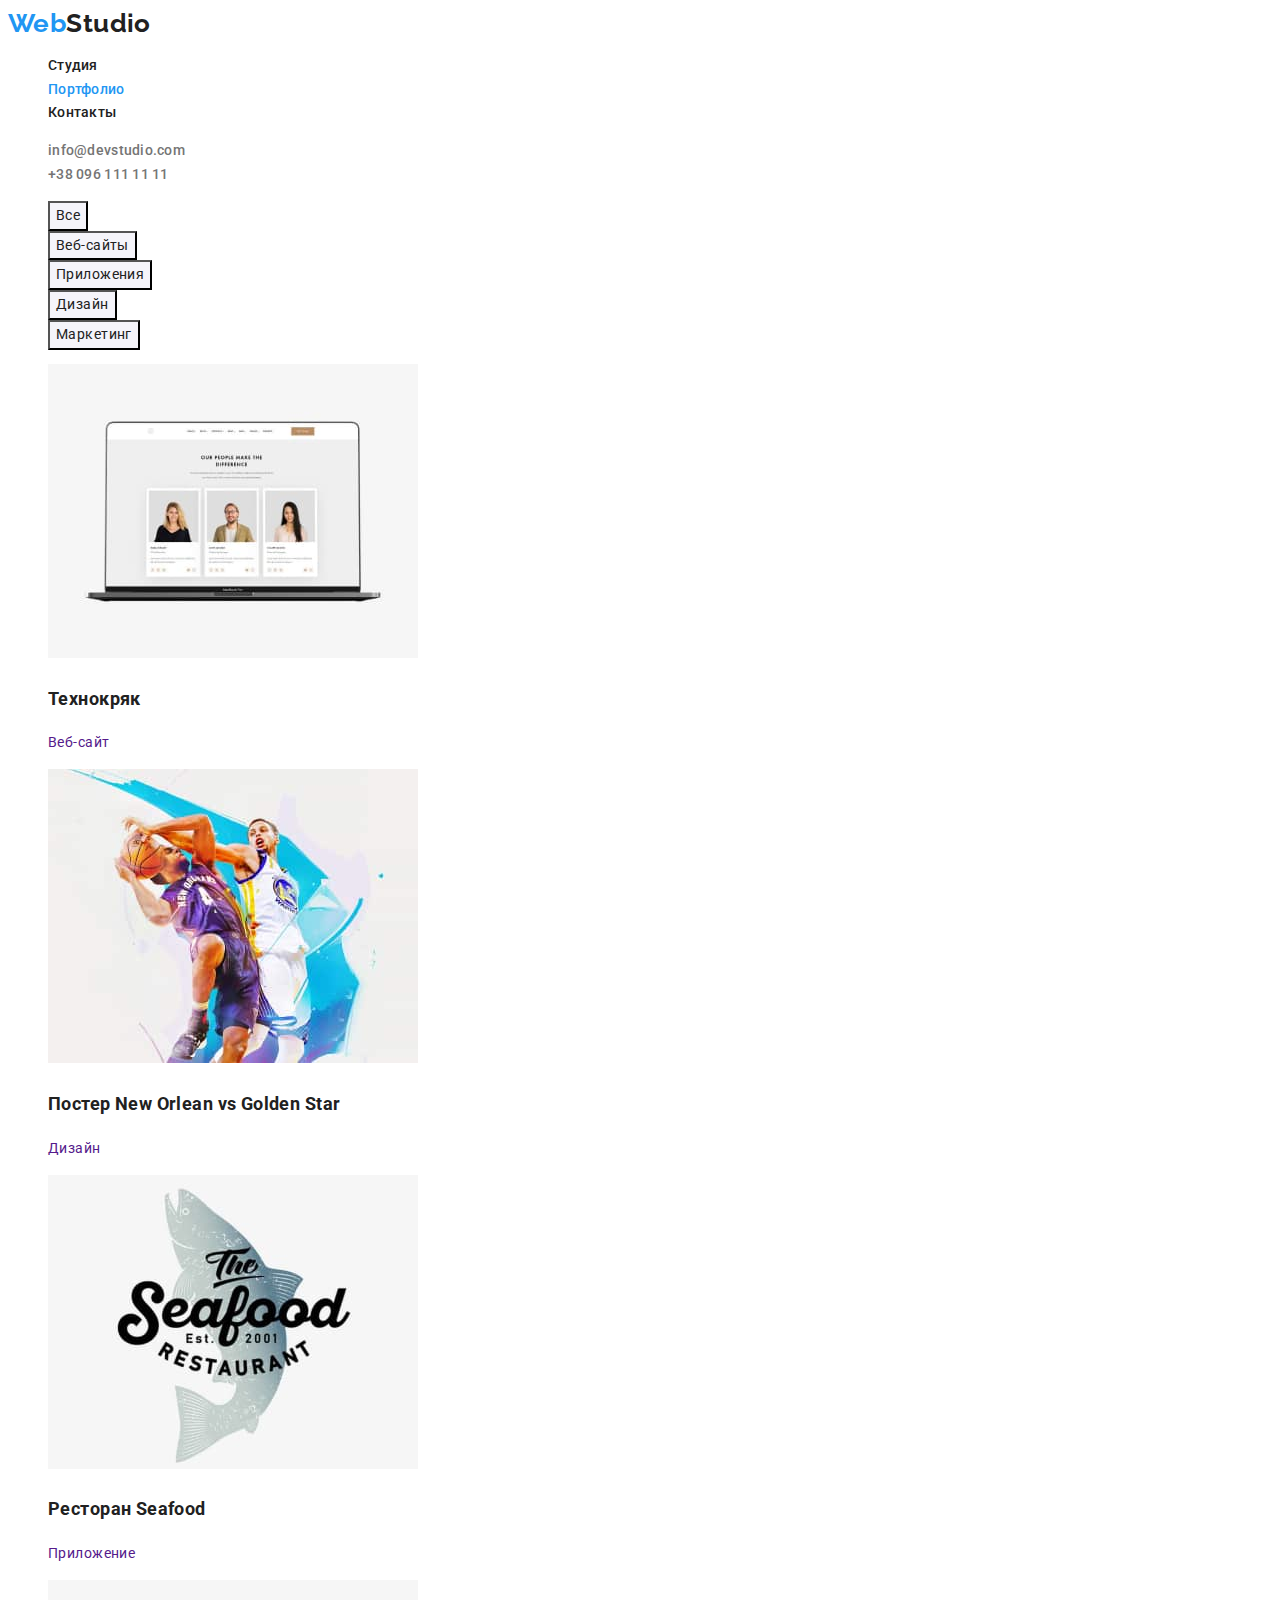
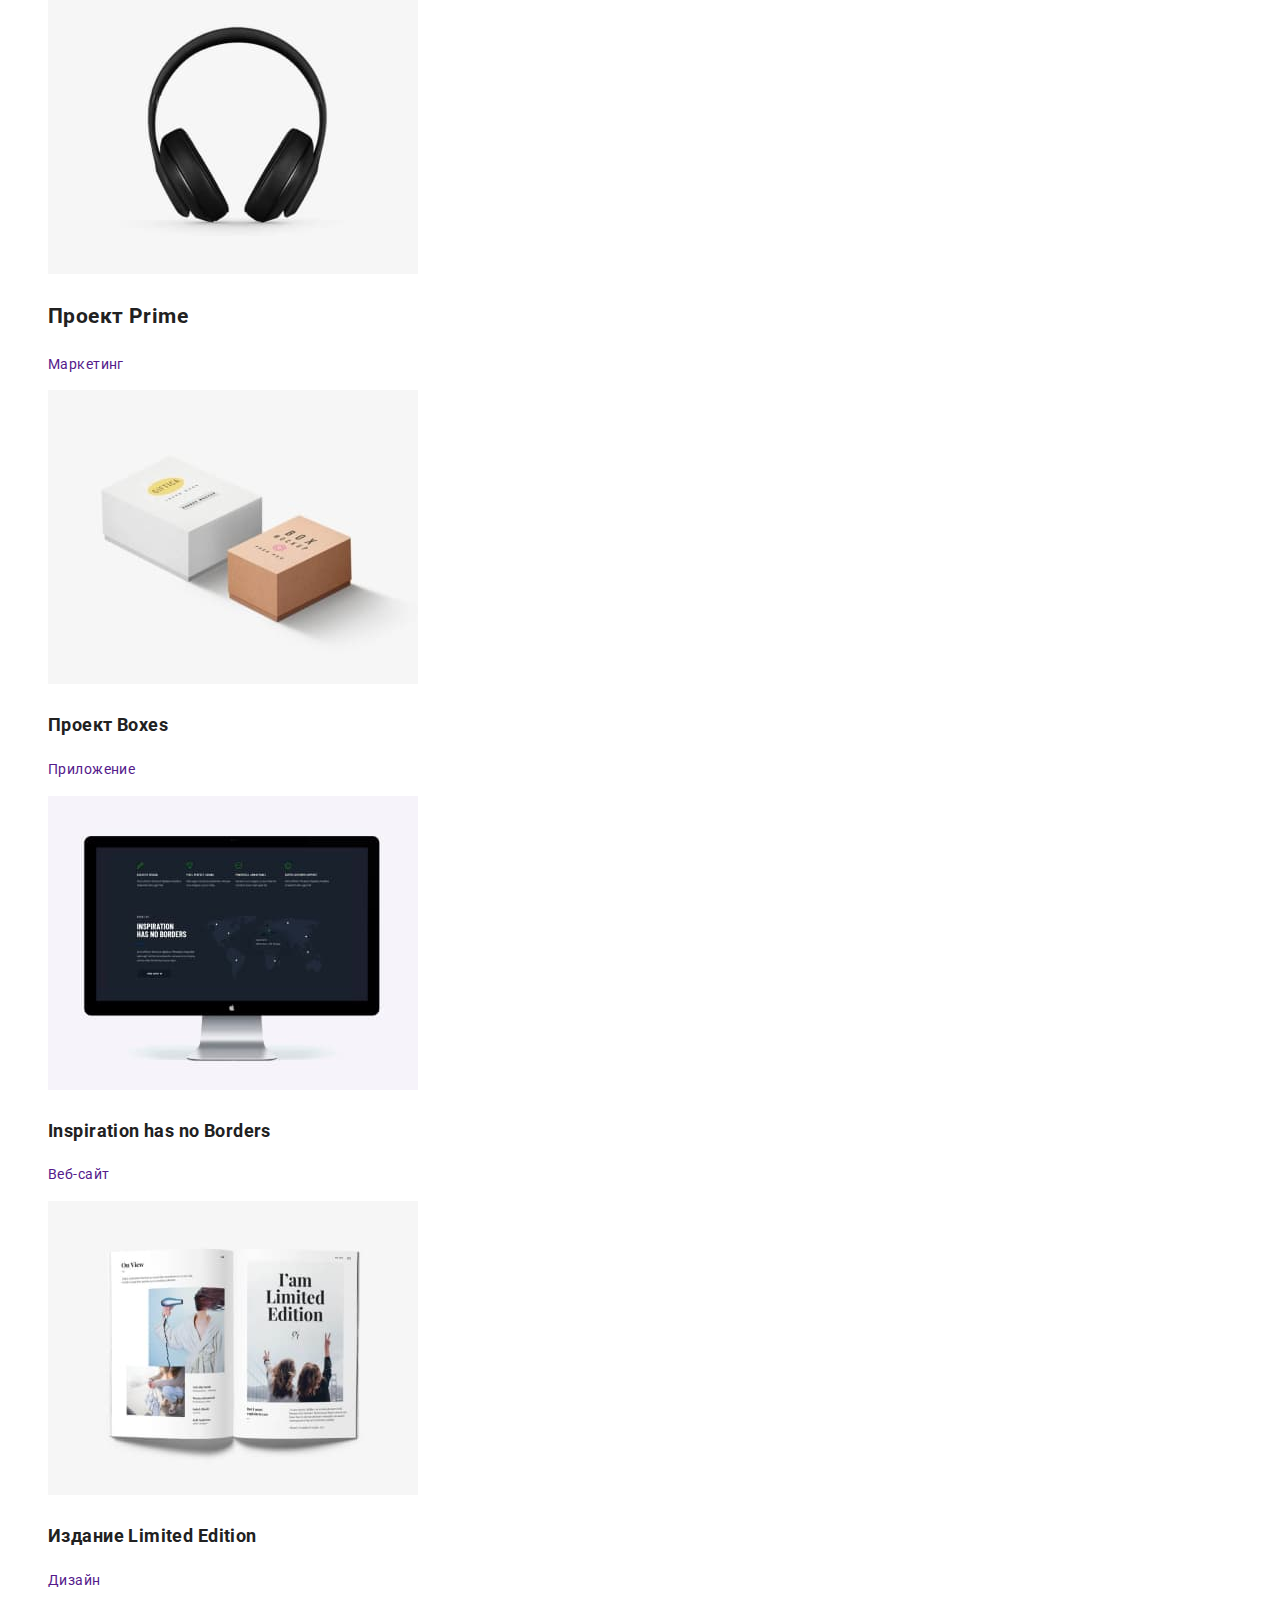
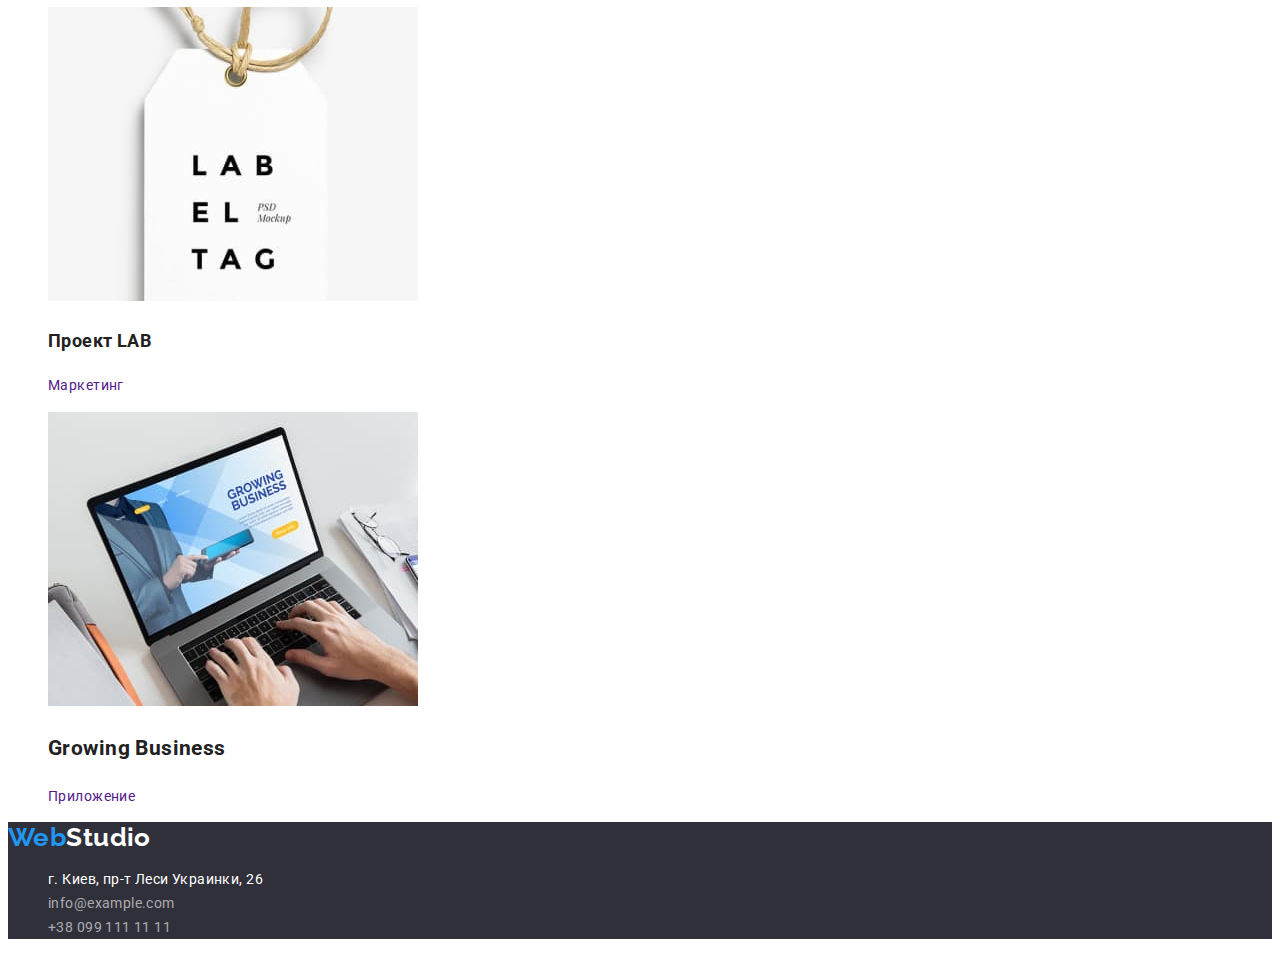
==== commit 70179525: "В портфолио добавлен класс для сброса настроек," ====
--- a/portfolio.html
+++ b/portfolio.html
@@ -64,14 +64,14 @@
         </ul>
         <ul class="list">
           <li>
-            <a href=""
+            <a href="" class="list"
               ><img src="./img/laptop.jpg" alt="Ноотбук" width="370" />
               <h2 class="section-title portfolio-title">Технокряк</h2>
               <p>Веб-сайт</p></a
             >
           </li>
           <li>
-            <a href=""
+            <a href="" class="list"
               ><img
                 src="./img/basketball.jpg"
                 alt="Двое мужчин играют в баскетбол"
@@ -84,7 +84,7 @@
             >
           </li>
           <li>
-            <a href=""
+            <a href="" class="list"
               ><img
                 src="./img/restaurantlogo.jpg"
                 alt="Логотип ресторана"
@@ -95,21 +95,21 @@
             >
           </li>
           <li>
-            <a href=""
+            <a href="" class="list"
               ><img src="./img/headphones.jpg" alt="Наушники" width="370" />
               <h2 class="section-title">Проект Prime</h2>
               <p>Маркетинг</p></a
             >
           </li>
           <li>
-            <a href=""
+            <a href="" class="list"
               ><img src="./img/boxes.jpg" alt="Две коробочки" width="370" />
               <h2 class="section-title portfolio-title">Проект Boxes</h2>
               <p>Приложение</p></a
             >
           </li>
           <li>
-            <a href=""
+            <a href="" class="list"
               ><img src="./img/inspiration.jpg" alt="Веб-сайт" width="370" />
               <h2 class="section-title portfolio-title" lang="en">
                 Inspiration has no Borders
@@ -118,7 +118,7 @@
             >
           </li>
           <li>
-            <a href=""
+            <a href="" class="list"
               ><img
                 src="./img/edition.jpg"
                 alt="Страница журнала"
@@ -131,7 +131,7 @@
             >
           </li>
           <li>
-            <a href=""
+            <a href="" class="list"
               ><img
                 src="./img/labproject.jpg"
                 alt="Карточка с названием"
@@ -142,7 +142,7 @@
             >
           </li>
           <li>
-            <a href=""
+            <a href="" class="list"
               ><img
                 src="./img/growingbusiness.jpg"
                 alt="Человек работает за компьютером"
--- a/styles/styles.css
+++ b/styles/styles.css
@@ -22,10 +22,9 @@
   color: var(--primary-text-color);
 
   font-family: Roboto, sans-serif;
-  font-style: normal;
-  font-weight: 400;
-  font-size: 14px;
-  line-height: 1.7;
+  font-size: 14px;
+  line-height: 1.7;
+  letter-spacing: 0.03em;
 }
 .list {
   list-style: none;
@@ -58,6 +57,7 @@
   font-weight: 500;
   font-size: 14px;
   line-height: 1.14;
+  letter-spacing: 0.02em;
 }
 .site-nav .link:hover,
 .site-nav .link:focus {
@@ -72,6 +72,7 @@
   font-weight: 500;
   font-size: 14px;
   line-height: 1.14;
+  letter-spacing: 0.02em;
 }
 .auth-nav .link:hover,
 .auth-nav .link:focus {
@@ -89,6 +90,8 @@
   font-size: 44px;
   line-height: 1.4;
   text-align: center;
+  letter-spacing: 0.06em;
+  text-transform: uppercase;
 }
 .hero-btn {
   background-color: var(--accent-color);
@@ -97,10 +100,11 @@
   font-weight: 700;
   font-size: 16px;
   line-height: 1.86;
+  letter-spacing: 0.03em;
 }
 /* section */
 .section {
-  background-color: var(--background-page-color);
+  background-color: ;
 }
 .section-title {
   color: var(--title-text-color);
@@ -158,7 +162,7 @@
   color: var(--background-primary-color);
 
   font-style: normal;
-  font-weight: 400;
+
   font-size: 14px;
   line-height: 1.7;
 }
@@ -188,6 +192,10 @@
   background-color: var(--background-ourteam-color);
   color: var(--title-text-color);
   cursor: pointer;
+  font-family: Roboto, sans-serif;
+  font-size: 14px;
+  line-height: 1.7;
+  letter-spacing: 0.03em;
 }
 .button:hover,
 .button:focus {
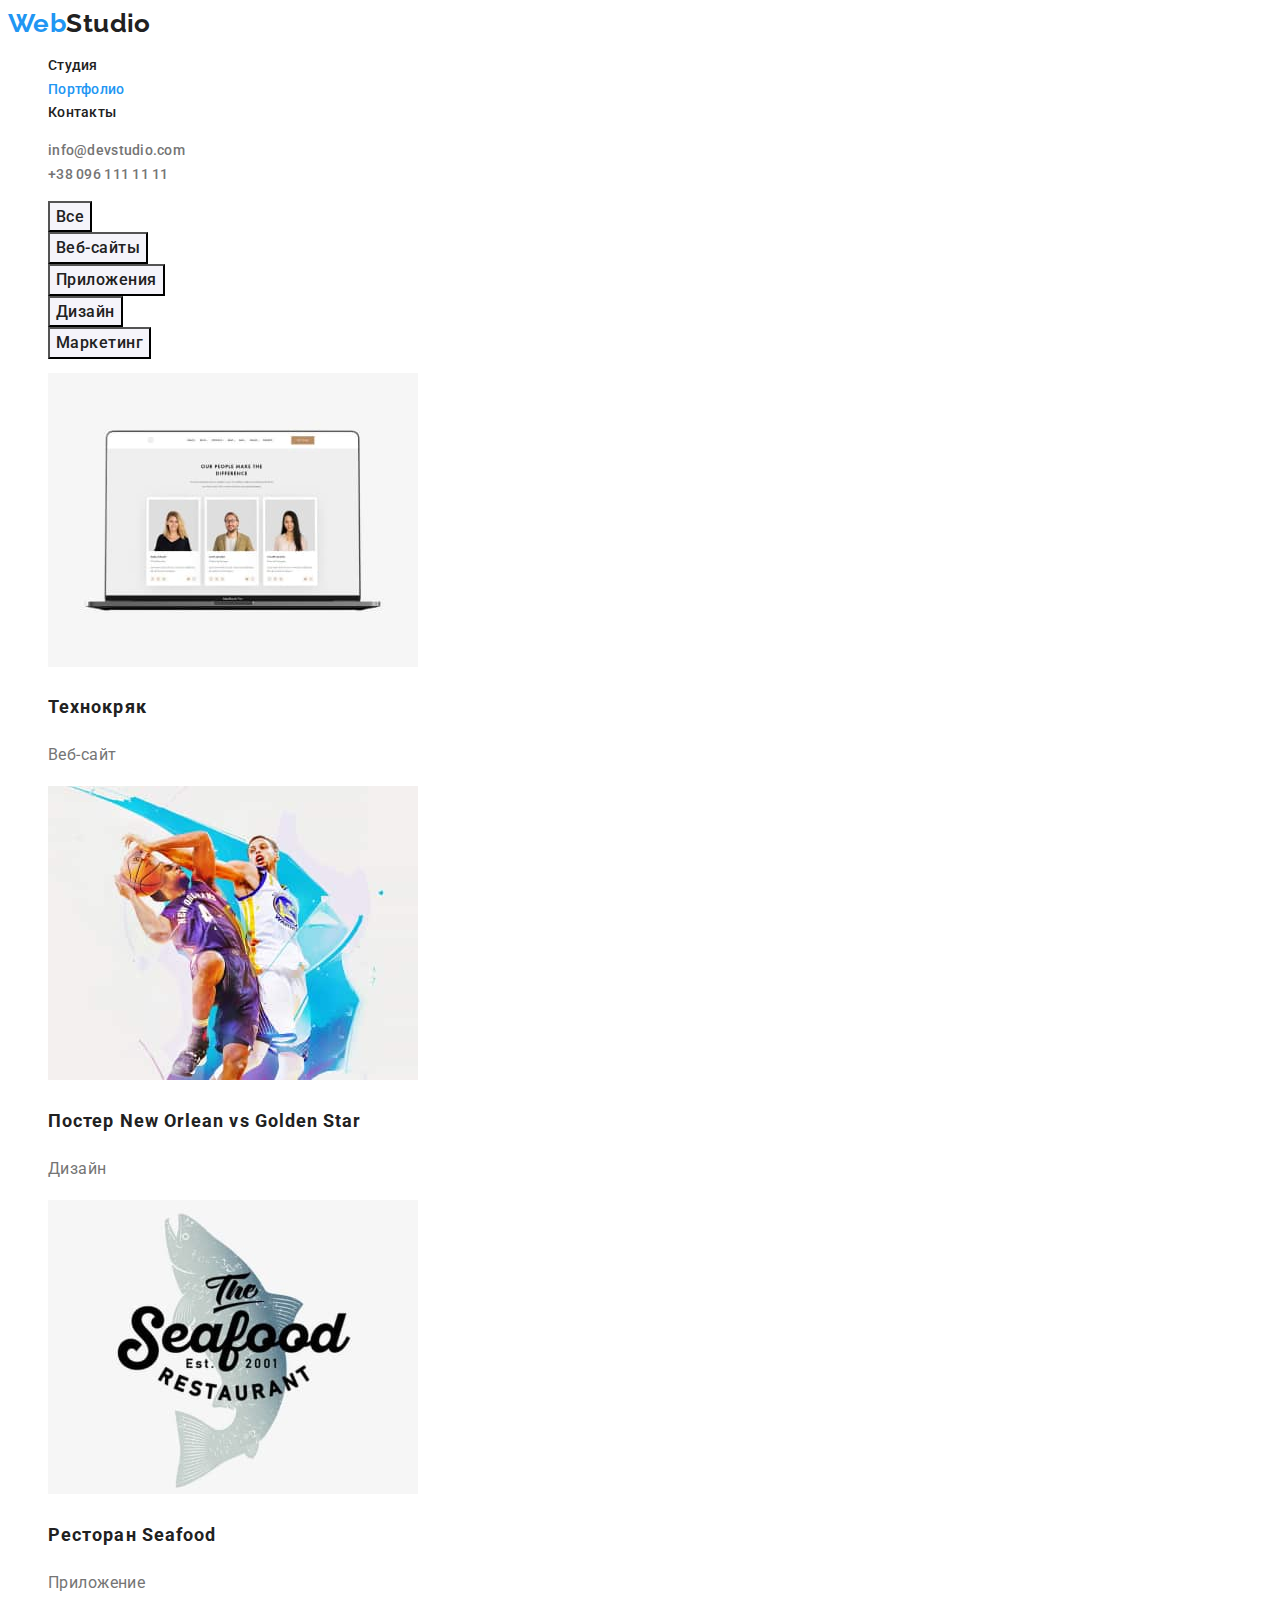
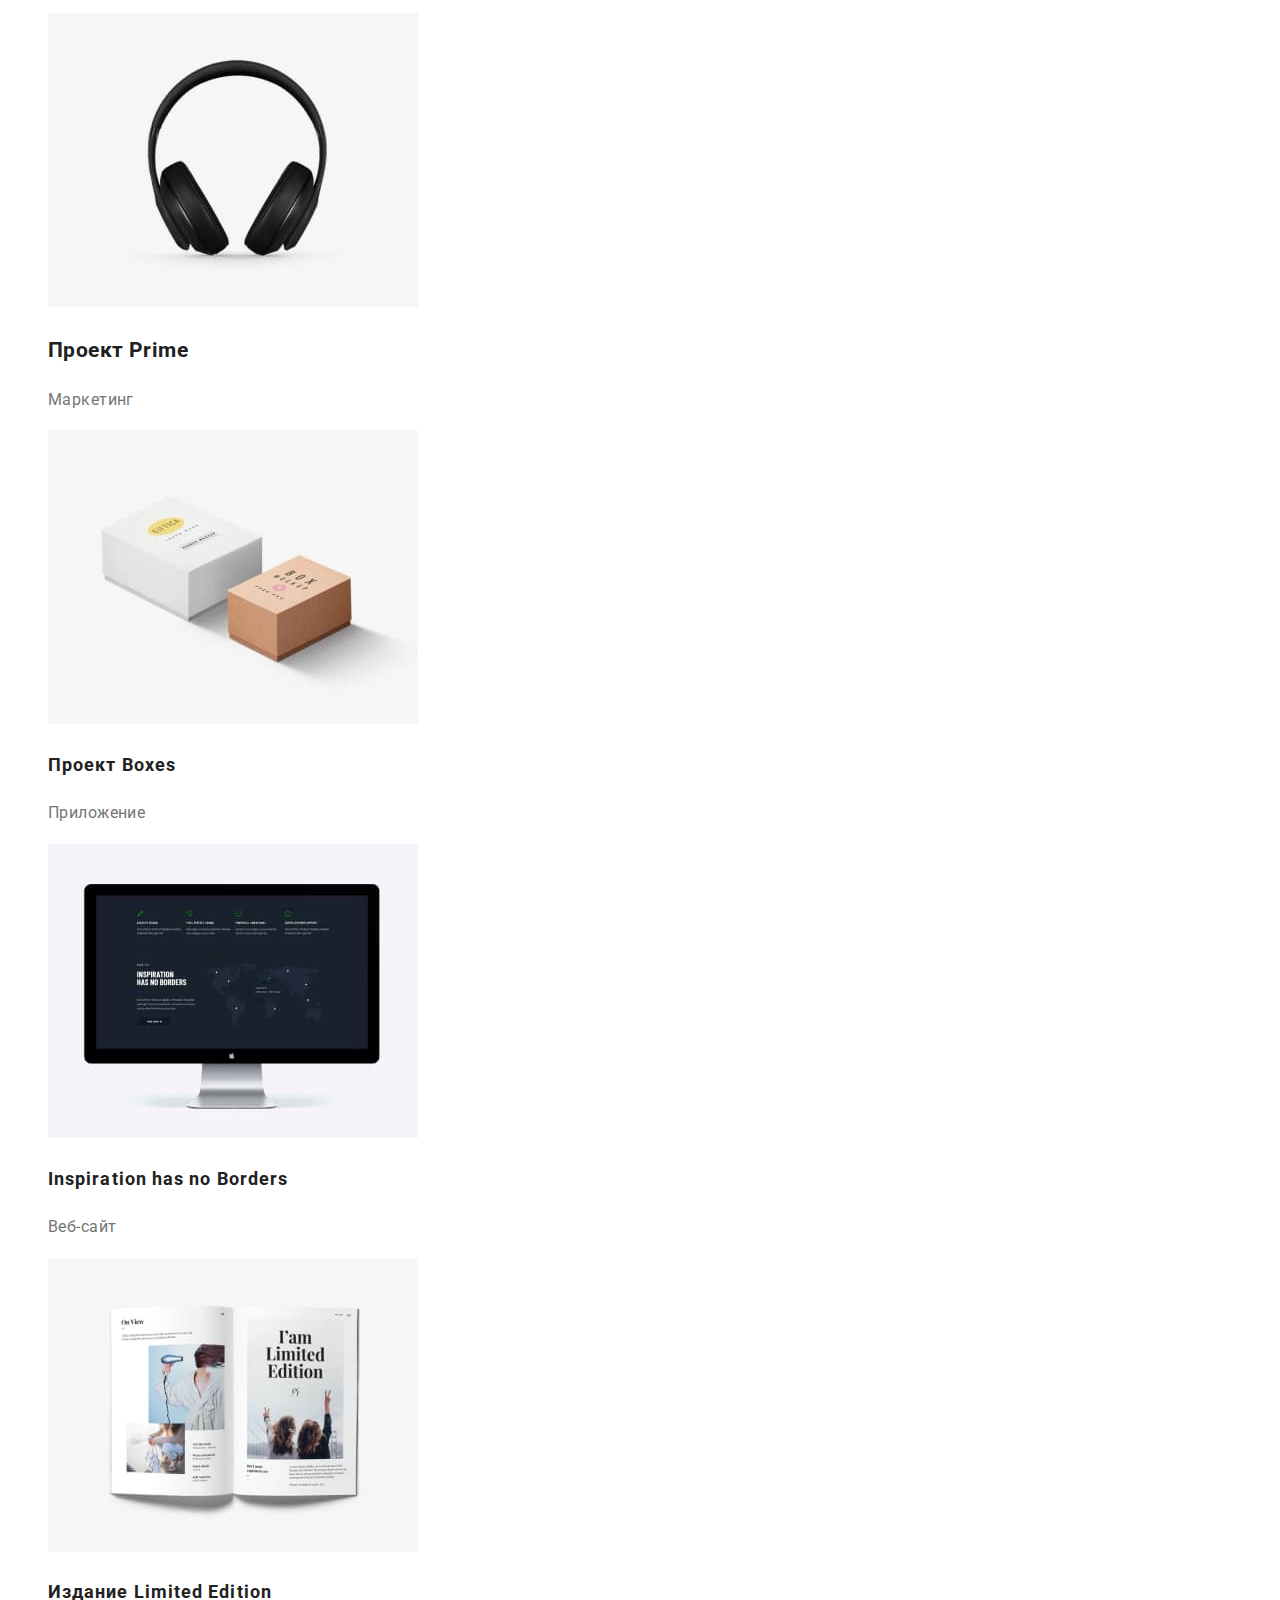
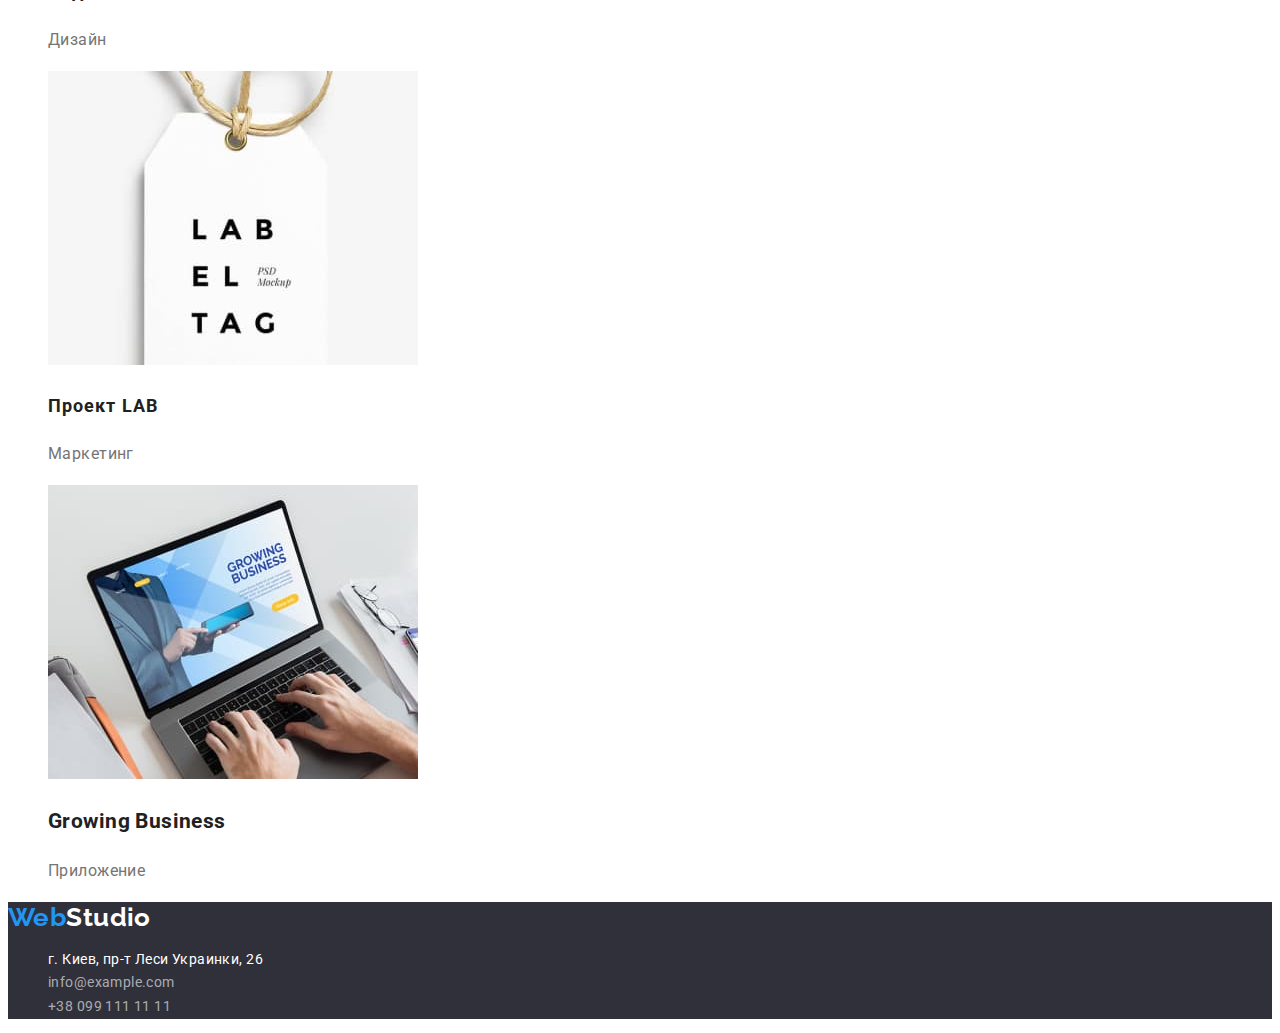
==== commit 44d3b14b: "Исправлено оформление текста на страницах" ====
--- a/portfolio.html
+++ b/portfolio.html
@@ -67,7 +67,7 @@
             <a href="" class="list"
               ><img src="./img/laptop.jpg" alt="Ноотбук" width="370" />
               <h2 class="section-title portfolio-title">Технокряк</h2>
-              <p>Веб-сайт</p></a
+              <p class="text-portfolio">Веб-сайт</p></a
             >
           </li>
           <li>
@@ -80,7 +80,7 @@
               <h2 class="section-title portfolio-title">
                 Постер New Orlean vs Golden Star
               </h2>
-              <p>Дизайн</p></a
+              <p class="text-portfolio">Дизайн</p></a
             >
           </li>
           <li>
@@ -91,21 +91,21 @@
                 width="370"
               />
               <h2 class="section-title portfolio-title">Ресторан Seafood</h2>
-              <p>Приложение</p></a
+              <p class="text-portfolio">Приложение</p></a
             >
           </li>
           <li>
             <a href="" class="list"
               ><img src="./img/headphones.jpg" alt="Наушники" width="370" />
               <h2 class="section-title">Проект Prime</h2>
-              <p>Маркетинг</p></a
+              <p class="text-portfolio">Маркетинг</p></a
             >
           </li>
           <li>
             <a href="" class="list"
               ><img src="./img/boxes.jpg" alt="Две коробочки" width="370" />
               <h2 class="section-title portfolio-title">Проект Boxes</h2>
-              <p>Приложение</p></a
+              <p class="text-portfolio">Приложение</p></a
             >
           </li>
           <li>
@@ -114,7 +114,7 @@
               <h2 class="section-title portfolio-title" lang="en">
                 Inspiration has no Borders
               </h2>
-              <p>Веб-сайт</p></a
+              <p class="text-portfolio">Веб-сайт</p></a
             >
           </li>
           <li>
@@ -127,7 +127,7 @@
               <h2 class="section-title portfolio-title">
                 Издание Limited Edition
               </h2>
-              <p>Дизайн</p></a
+              <p class="text-portfolio">Дизайн</p></a
             >
           </li>
           <li>
@@ -138,7 +138,7 @@
                 width="370"
               />
               <h2 class="section-title portfolio-title">Проект LAB</h2>
-              <p>Маркетинг</p></a
+              <p class="text-portfolio">Маркетинг</p></a
             >
           </li>
           <li>
@@ -149,7 +149,7 @@
                 width="370"
               />
               <h2 class="section-title" lang="en">Growing Business</h2>
-              <p>Приложение</p></a
+              <p class="text-portfolio">Приложение</p></a
             >
           </li>
         </ul>
--- a/styles/styles.css
+++ b/styles/styles.css
@@ -128,11 +128,7 @@
   font-size: 16px;
   line-height: 1.18;
 }
-.portfolio-title {
-  font-weight: 700;
-  font-size: 18px;
-  line-height: 2;
-}
+
 /* team */
 .team {
   background-color: var(--background-ourteam-color);
@@ -193,8 +189,11 @@
   color: var(--title-text-color);
   cursor: pointer;
   font-family: Roboto, sans-serif;
-  font-size: 14px;
-  line-height: 1.7;
+  font-weight: 500;
+  font-size: 16px;
+  line-height: 1.6;
+
+  text-align: center;
   letter-spacing: 0.03em;
 }
 .button:hover,
@@ -223,3 +222,15 @@
   width: 130px;
   height: 38px;
 }
+.portfolio-title {
+  font-weight: 700;
+  font-size: 18px;
+  line-height: 2;
+  letter-spacing: 0.06em;
+}
+.text-portfolio {
+  color: var(--primary-text-color);
+
+  font-size: 16px;
+  line-height: 1.8;
+}
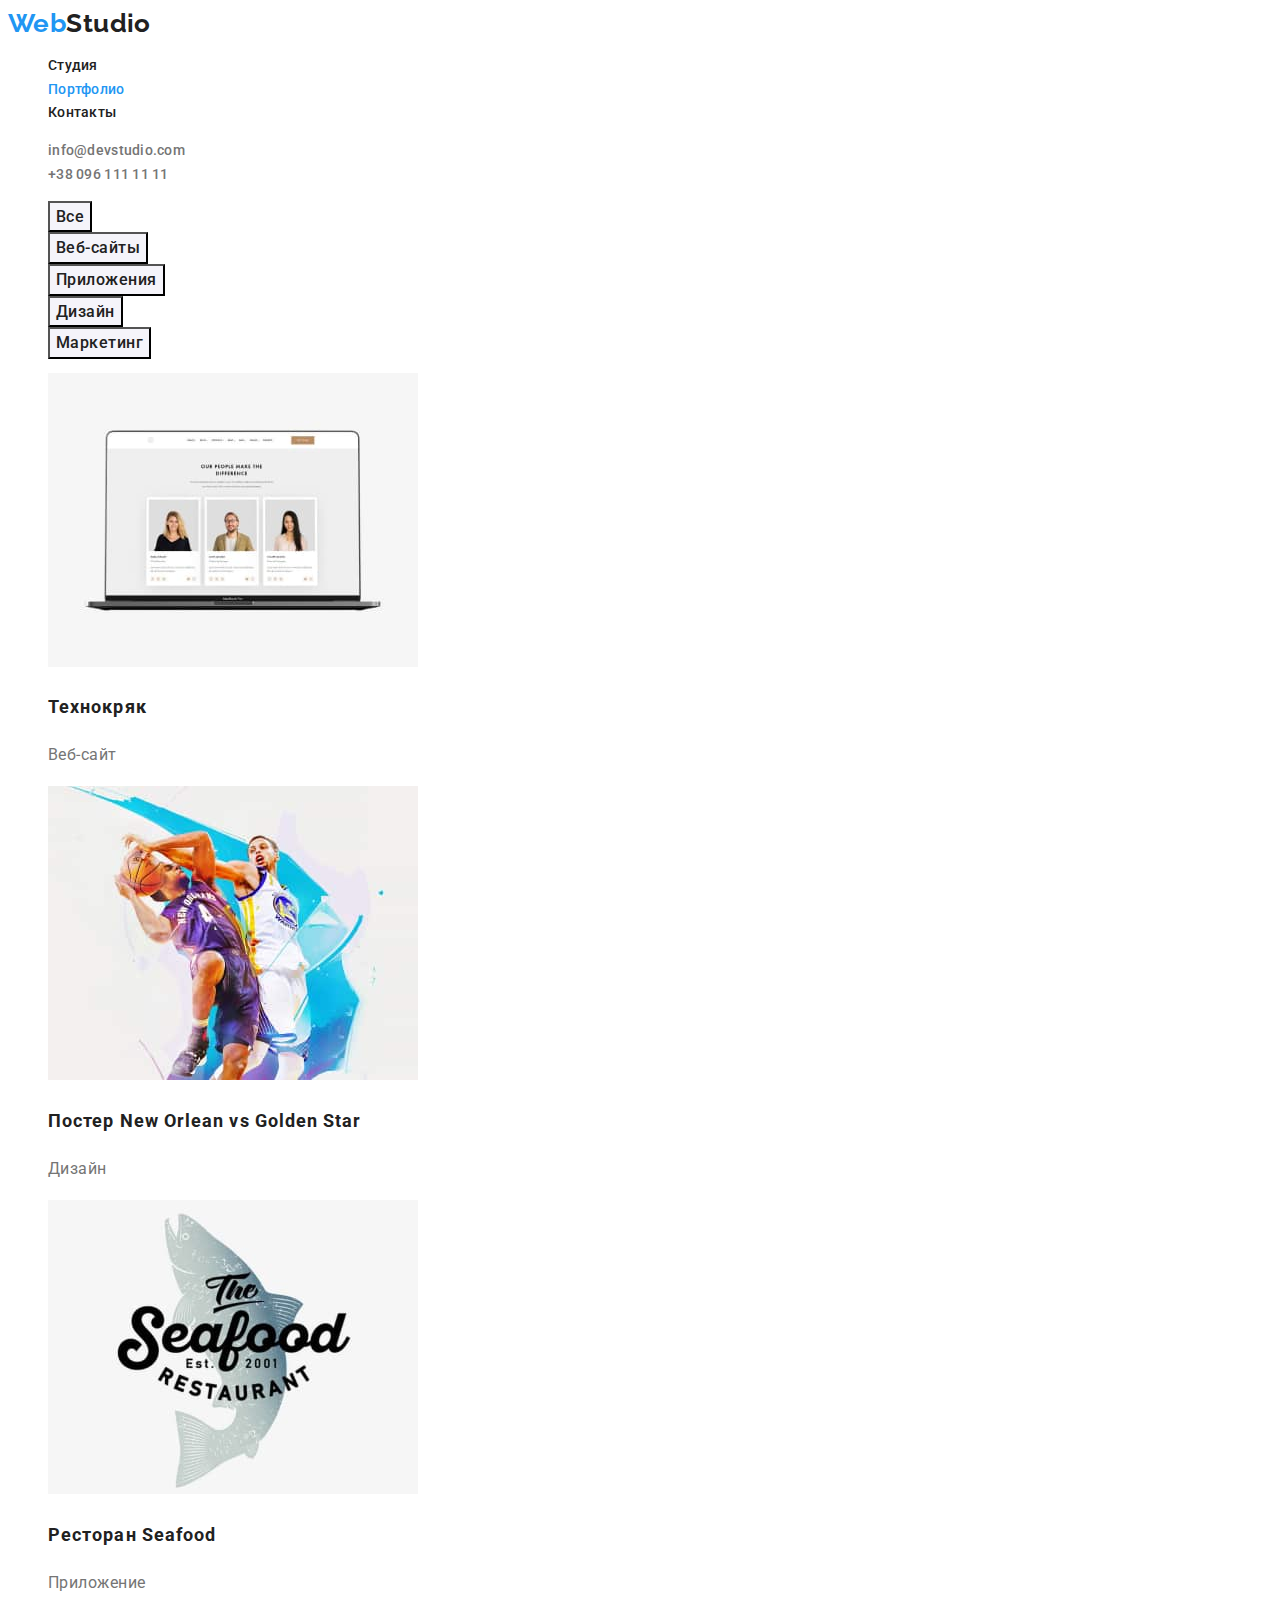
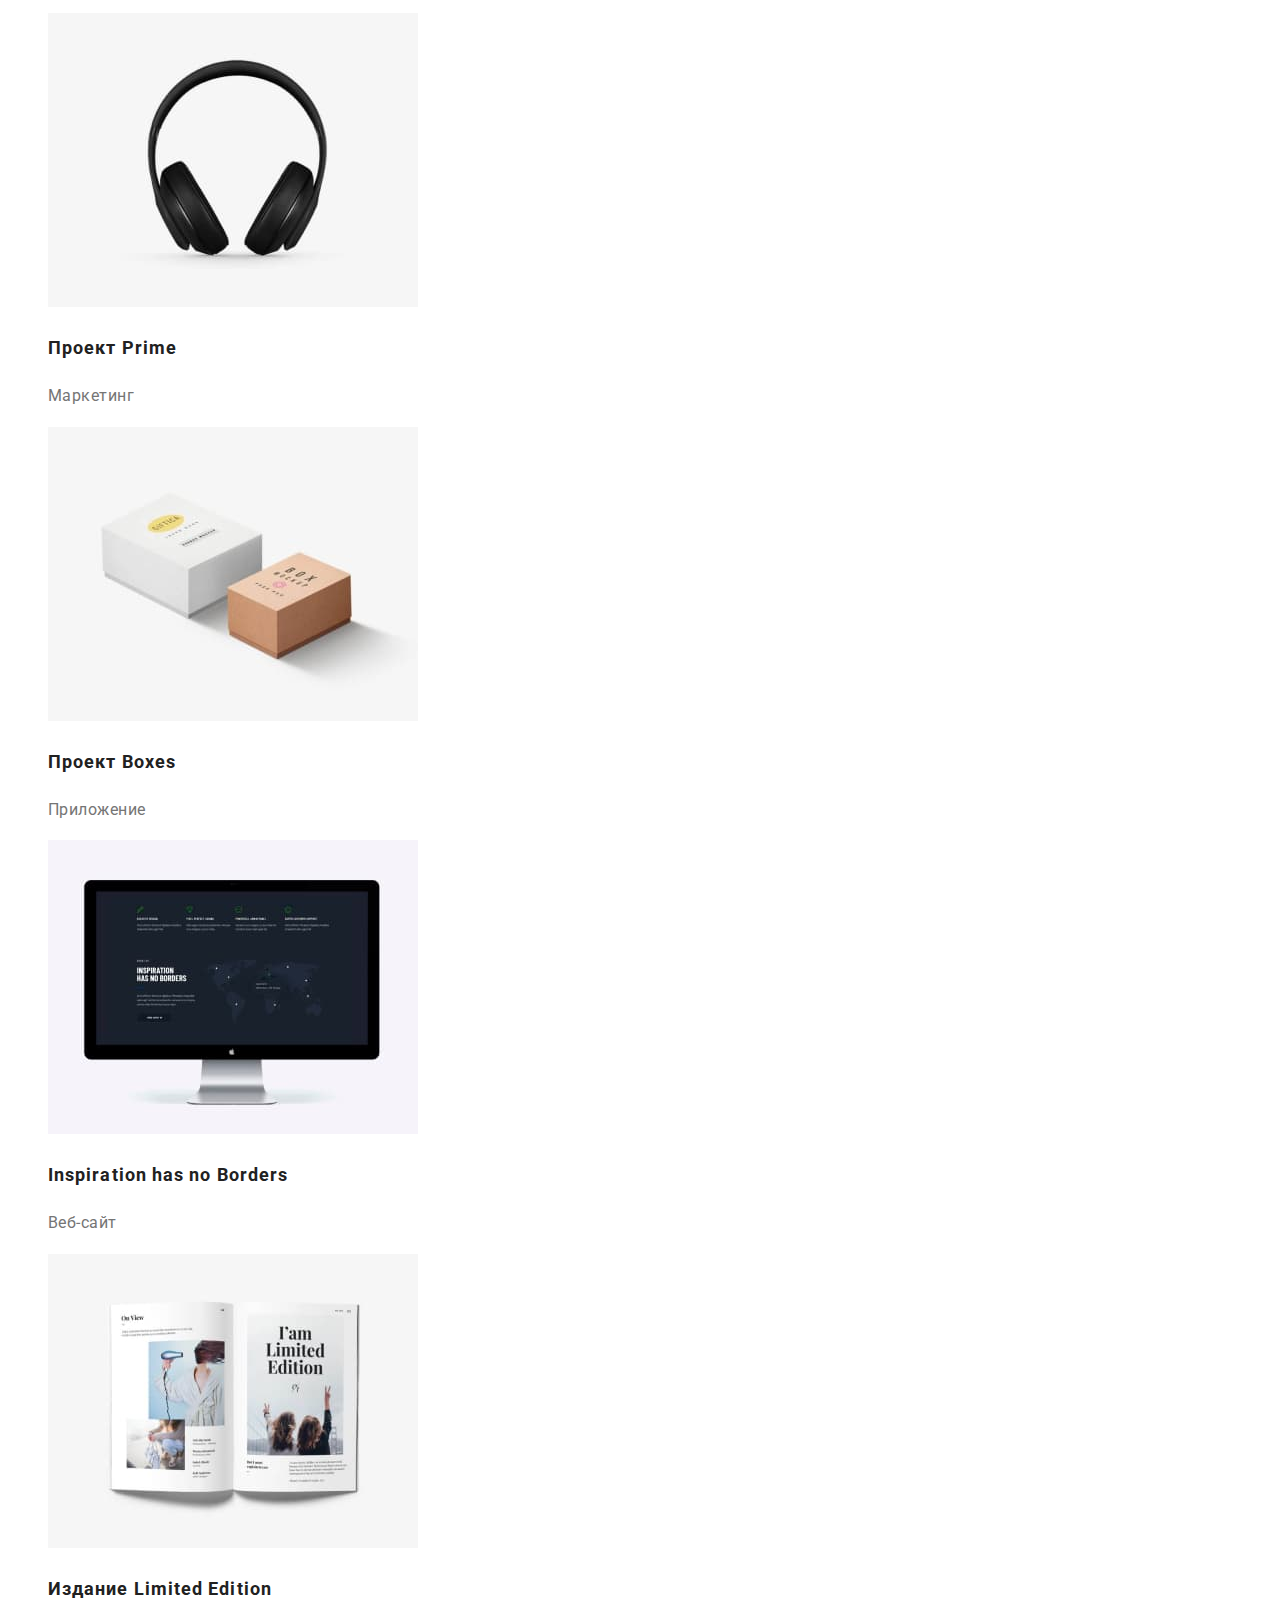
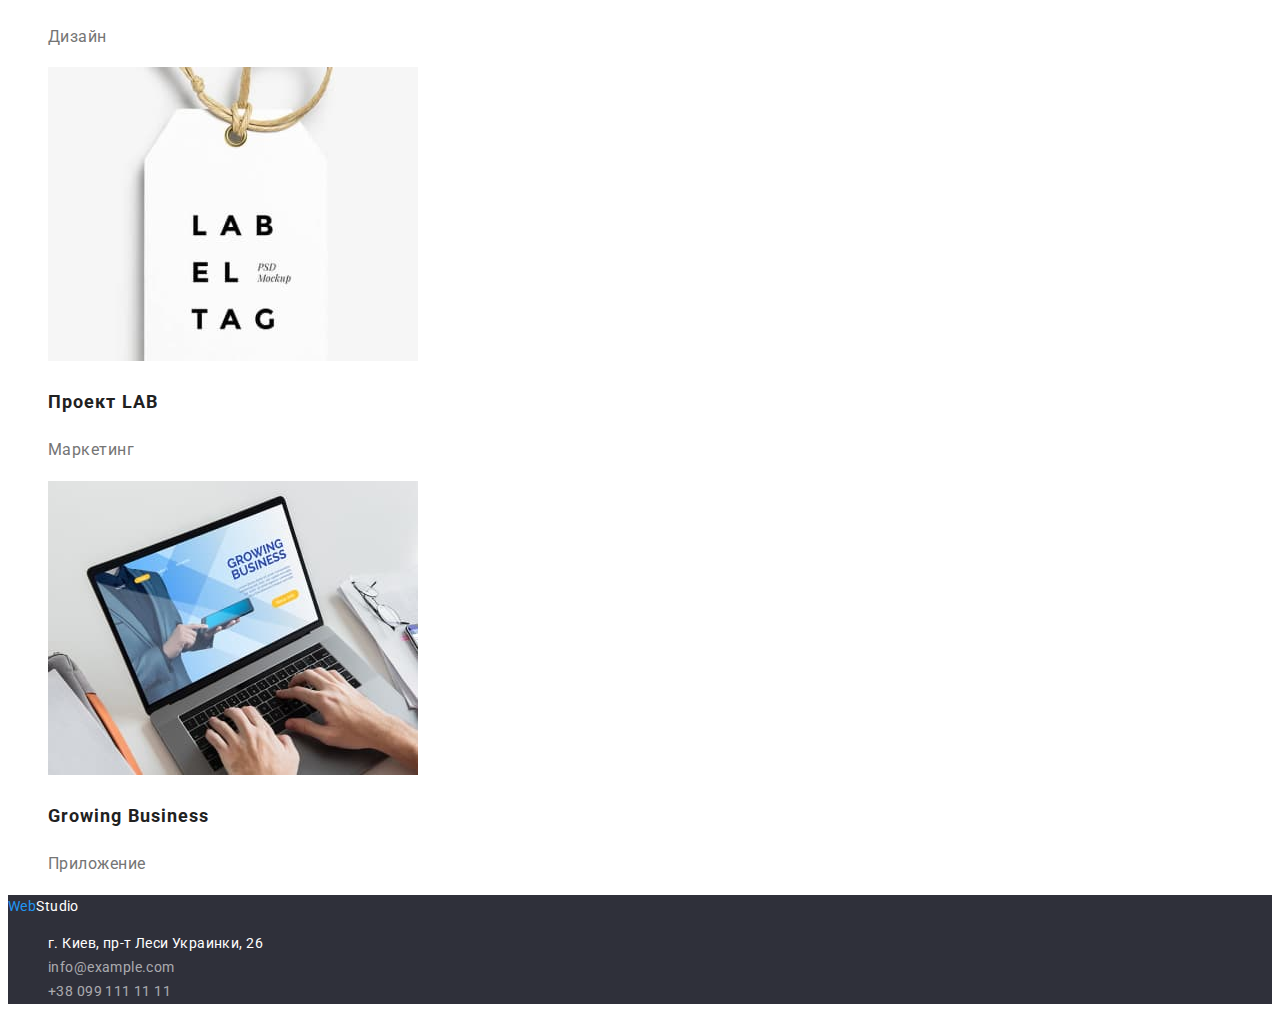
==== commit bb74865b: "Исправлено классы и оформление вкладка портфолио" ====
--- a/portfolio.html
+++ b/portfolio.html
@@ -66,7 +66,7 @@
           <li>
             <a href="" class="list"
               ><img src="./img/laptop.jpg" alt="Ноотбук" width="370" />
-              <h2 class="section-title portfolio-title">Технокряк</h2>
+              <h2 class="portfolio-title">Технокряк</h2>
               <p class="text-portfolio">Веб-сайт</p></a
             >
           </li>
@@ -77,9 +77,7 @@
                 alt="Двое мужчин играют в баскетбол"
                 width="370"
               />
-              <h2 class="section-title portfolio-title">
-                Постер New Orlean vs Golden Star
-              </h2>
+              <h2 class="portfolio-title">Постер New Orlean vs Golden Star</h2>
               <p class="text-portfolio">Дизайн</p></a
             >
           </li>
@@ -90,28 +88,28 @@
                 alt="Логотип ресторана"
                 width="370"
               />
-              <h2 class="section-title portfolio-title">Ресторан Seafood</h2>
+              <h2 class="portfolio-title">Ресторан Seafood</h2>
               <p class="text-portfolio">Приложение</p></a
             >
           </li>
           <li>
             <a href="" class="list"
               ><img src="./img/headphones.jpg" alt="Наушники" width="370" />
-              <h2 class="section-title">Проект Prime</h2>
+              <h2 class="portfolio-title">Проект Prime</h2>
               <p class="text-portfolio">Маркетинг</p></a
             >
           </li>
           <li>
             <a href="" class="list"
               ><img src="./img/boxes.jpg" alt="Две коробочки" width="370" />
-              <h2 class="section-title portfolio-title">Проект Boxes</h2>
+              <h2 class="portfolio-title">Проект Boxes</h2>
               <p class="text-portfolio">Приложение</p></a
             >
           </li>
           <li>
             <a href="" class="list"
               ><img src="./img/inspiration.jpg" alt="Веб-сайт" width="370" />
-              <h2 class="section-title portfolio-title" lang="en">
+              <h2 class="portfolio-title" lang="en">
                 Inspiration has no Borders
               </h2>
               <p class="text-portfolio">Веб-сайт</p></a
@@ -124,9 +122,7 @@
                 alt="Страница журнала"
                 width="370"
               />
-              <h2 class="section-title portfolio-title">
-                Издание Limited Edition
-              </h2>
+              <h2 class="portfolio-title">Издание Limited Edition</h2>
               <p class="text-portfolio">Дизайн</p></a
             >
           </li>
@@ -137,7 +133,7 @@
                 alt="Карточка с названием"
                 width="370"
               />
-              <h2 class="section-title portfolio-title">Проект LAB</h2>
+              <h2 class="portfolio-title">Проект LAB</h2>
               <p class="text-portfolio">Маркетинг</p></a
             >
           </li>
@@ -148,7 +144,7 @@
                 alt="Человек работает за компьютером"
                 width="370"
               />
-              <h2 class="section-title" lang="en">Growing Business</h2>
+              <h2 class="portfolio-title" lang="en">Growing Business</h2>
               <p class="text-portfolio">Приложение</p></a
             >
           </li>
--- a/styles/styles.css
+++ b/styles/styles.css
@@ -30,6 +30,9 @@
   list-style: none;
   text-decoration: none;
 }
+
+/*------HEADER------*/
+
 .header {
   background-color: var(--background-primary-color);
 }
@@ -51,7 +54,11 @@
   color: var(--accent-color);
 }
 
-/* site nav */
+.title-none {
+  display: none;
+}
+
+/*---------site nav-------*/
 .site-nav .link {
   color: var(--title-text-color);
   font-weight: 500;
@@ -79,7 +86,7 @@
   color: var(--accent-color);
 }
 
-/* hero */
+/*------------hero-----------*/
 .hero {
   background-color: var(--background-hero-footer-color);
 }
@@ -103,87 +110,76 @@
   letter-spacing: 0.03em;
 }
 /* section */
-.section {
-  background-color: ;
-}
-.section-title {
-  color: var(--title-text-color);
-}
-.title-too {
+/*------advantages------*/
+.section-advantages-title {
+  color: var(--title-text-color);
+}
+.advantages-title {
+  font-weight: 700;
+  font-size: 14px;
+  line-height: 1.14;
+  letter-spacing: 0.03em;
+  text-transform: uppercase;
+}
+
+.advantages-text {
+  font-family: inherit;
+  font-size: 14px;
+  line-height: 1.71;
+  letter-spacing: 0.03em;
+}
+
+/*.title-three {
+  font-weight: 700;
+  font-size: 14px;
+  line-height: 1.14;
+  letter-spacing: 0.03em;
+  text-transform: uppercase;
+}*/
+
+/*--------work-------*/
+
+.work-title {
+  color: var(--title-text-color);
   font-weight: 700;
   font-size: 36px;
-  line-height: 1.2;
-  text-align: center;
-}
-.title-none {
-  display: none;
-}
-.title-three {
-  font-weight: 700;
-  font-size: 14px;
-  line-height: 1.14;
-}
+  line-height: 1.17;
+  text-align: center;
+  letter-spacing: 0.03em;
+}
+
+/*---------team--------*/
+.section-team {
+  background-color: var(--background-ourteam-color);
+}
+
+.team-title {
+  color: var(--title-text-color);
+  font-weight: 700;
+  font-size: 36px;
+  line-height: 1.17;
+  text-align: center;
+  letter-spacing: 0.03em;
+}
+
 .title-name {
-  font-weight: 500;
-  font-size: 16px;
-  line-height: 1.18;
-}
-
-/* team */
-.team {
-  background-color: var(--background-ourteam-color);
-}
-/* footer */
-.footer {
-  background-color: var(--background-hero-footer-color);
-}
-
-.footer-logo {
-  color: var(--background-primary-color);
-
-  font-family: "Raleway";
-  font-style: normal;
-  font-weight: 700;
-  font-size: 26px;
-  line-height: 1.2;
-}
-.footer-logo:hover,
-.footer-logo:focus {
-  color: var(--accent-color);
-}
-.footer-web {
-  color: var(--accent-color);
-}
-.footer-adress {
-  color: var(--background-primary-color);
-
-  font-style: normal;
-
-  font-size: 14px;
-  line-height: 1.7;
-}
-.footer-mail {
-  color: var(--footer-mail-tel-color);
-  font-style: normal;
+  color: var(--title-text-color);
+  font-weight: 500;
+  font-size: 16px;
+  line-height: 1.19;
+  text-align: center;
+}
+
+.team-text {
   font-weight: 400;
-  font-size: 14px;
-  line-height: 1.7;
-}
-.footer-mail:hover,
-.footer-mail:focus {
-  color: var(--accent-color);
-}
-.footer-tel {
-  color: var(--footer-mail-tel-color);
-  font-style: normal;
-  font-weight: 400;
-  font-size: 14px;
-  line-height: 1.7;
-}
-.footer-tel:hover,
-.footer-tel:focus {
-  color: var(--accent-color);
-}
+  font-size: 16px;
+  line-height: 1.19;
+  text-align: center;
+  letter-spacing: 0.03em;
+}
+
+/*------portfolio-------*/
+
 .button {
   background-color: var(--background-ourteam-color);
   color: var(--title-text-color);
@@ -223,6 +219,7 @@
   height: 38px;
 }
 .portfolio-title {
+  color: var(--title-text-color);
   font-weight: 700;
   font-size: 18px;
   line-height: 2;
@@ -233,4 +230,50 @@
 
   font-size: 16px;
   line-height: 1.8;
-}
+  letter-spacing: 0.03em;
+}
+
+/*------------- footer------------ */
+.footer {
+  background-color: var(--background-hero-footer-color);
+}
+
+.footer-logo {
+  color: var(--background-primary-color);
+}
+
+.footer-logo:hover,
+.footer-logo:focus {
+  color: var(--accent-color);
+}
+.footer-web {
+  color: var(--accent-color);
+}
+.footer-adress {
+  color: var(--background-primary-color);
+  font-style: normal;
+  font-size: 14px;
+  line-height: 1.7;
+}
+.footer-mail {
+  color: var(--footer-mail-tel-color);
+  font-style: normal;
+  font-weight: 400;
+  font-size: 14px;
+  line-height: 1.7;
+}
+.footer-mail:hover,
+.footer-mail:focus {
+  color: var(--accent-color);
+}
+.footer-tel {
+  color: var(--footer-mail-tel-color);
+  font-style: normal;
+  font-weight: 400;
+  font-size: 14px;
+  line-height: 1.7;
+}
+.footer-tel:hover,
+.footer-tel:focus {
+  color: var(--accent-color);
+}
